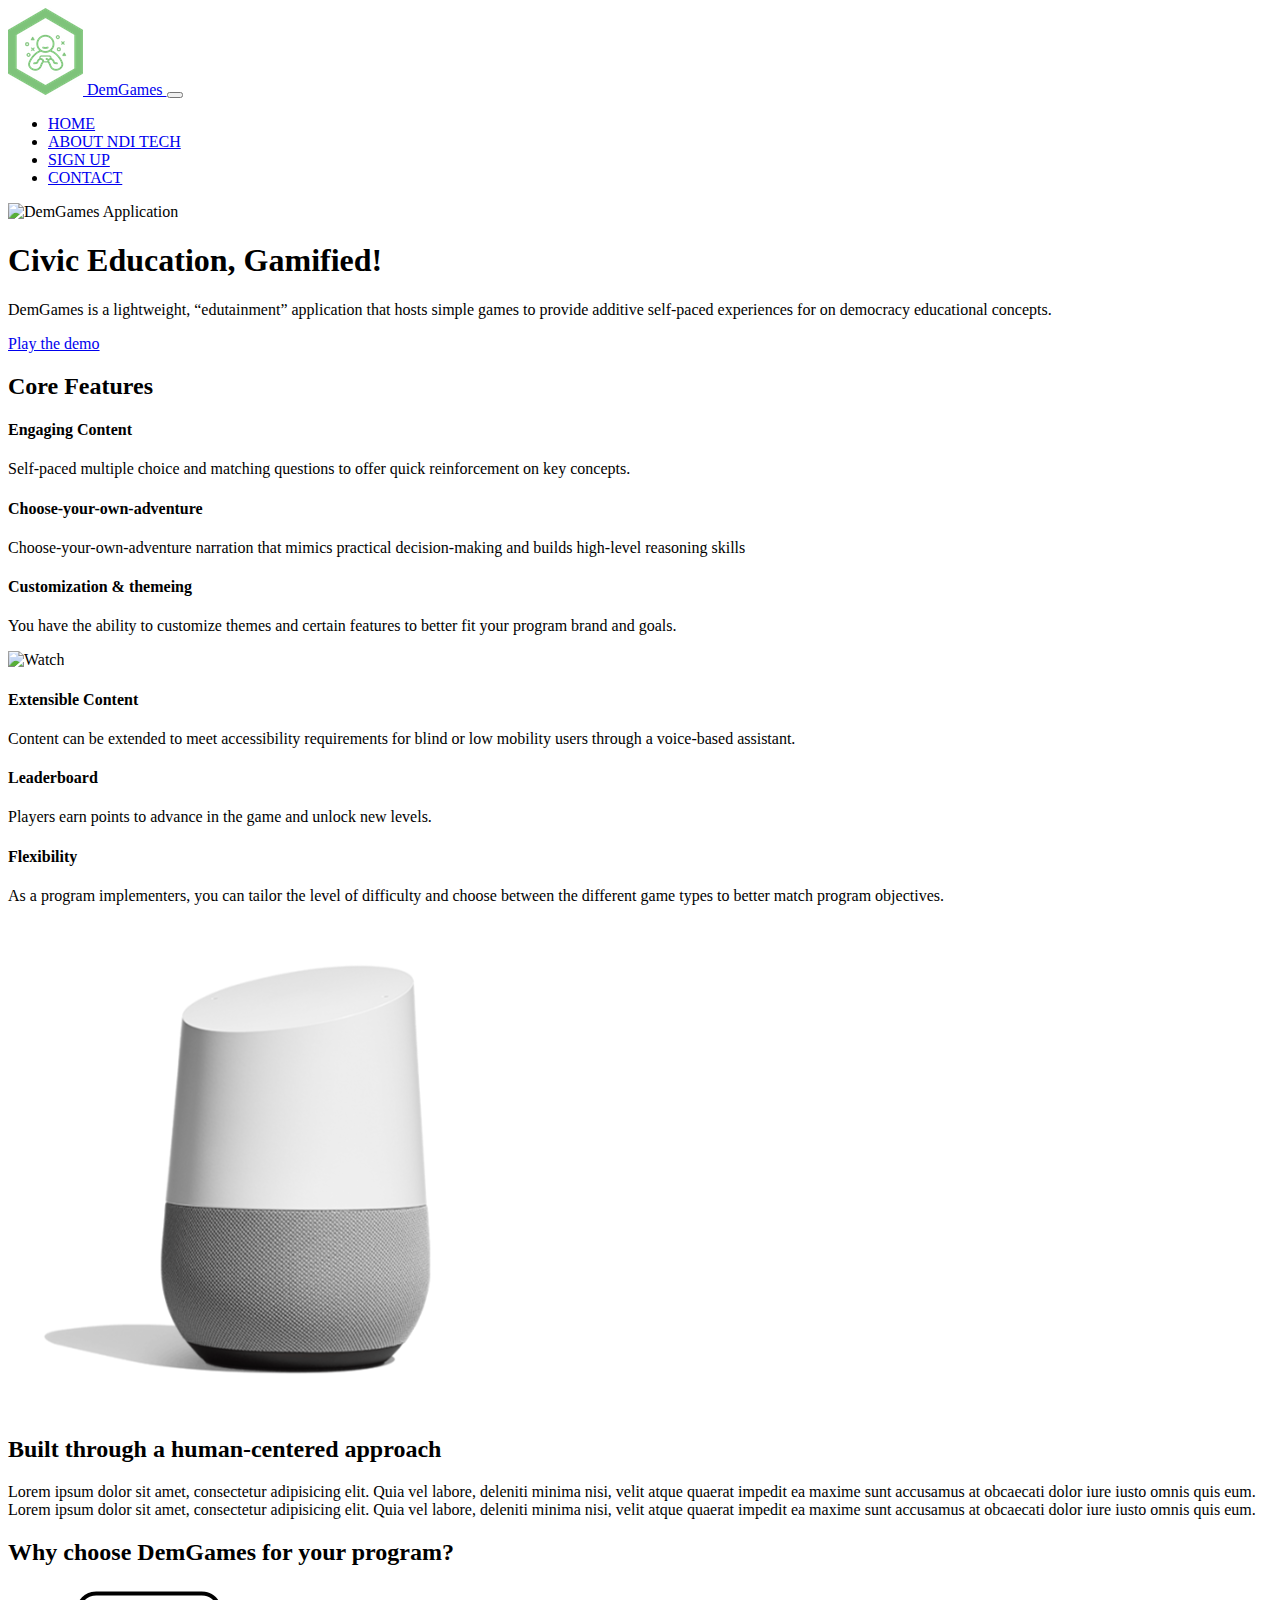
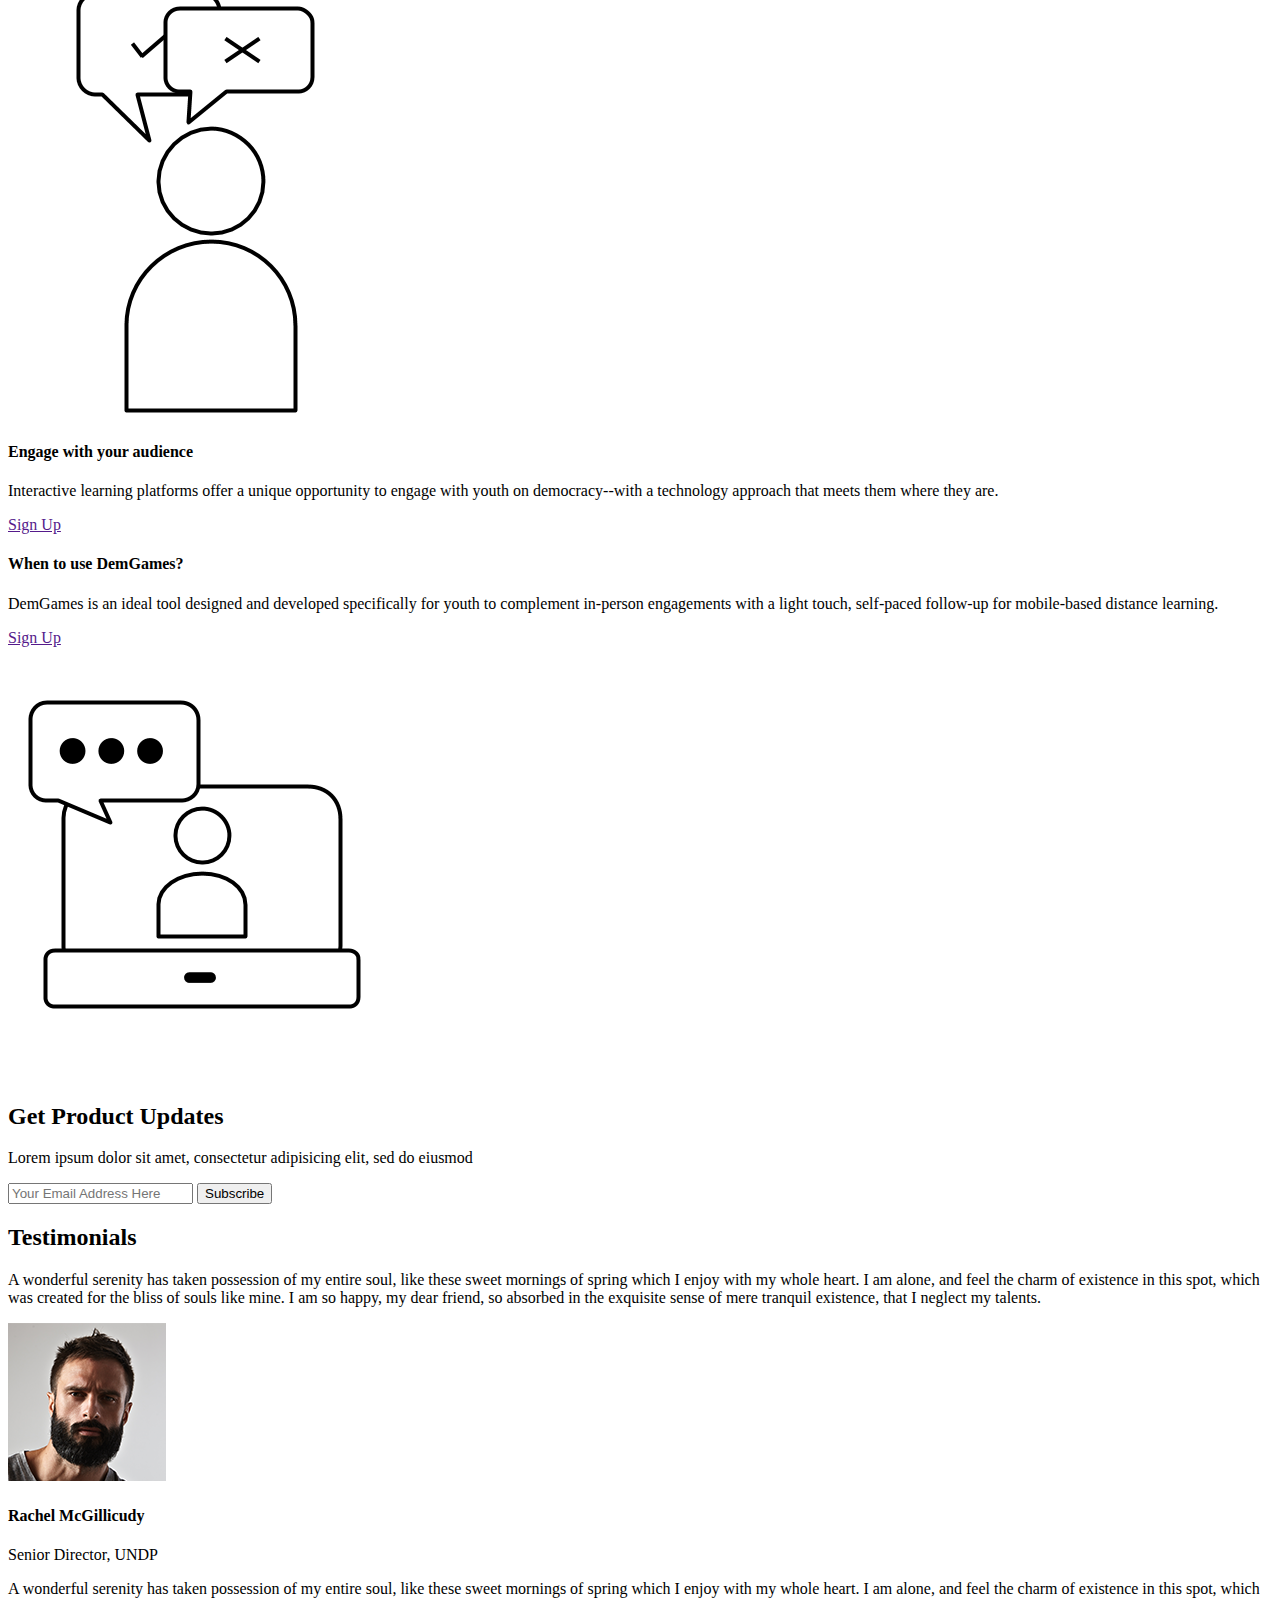
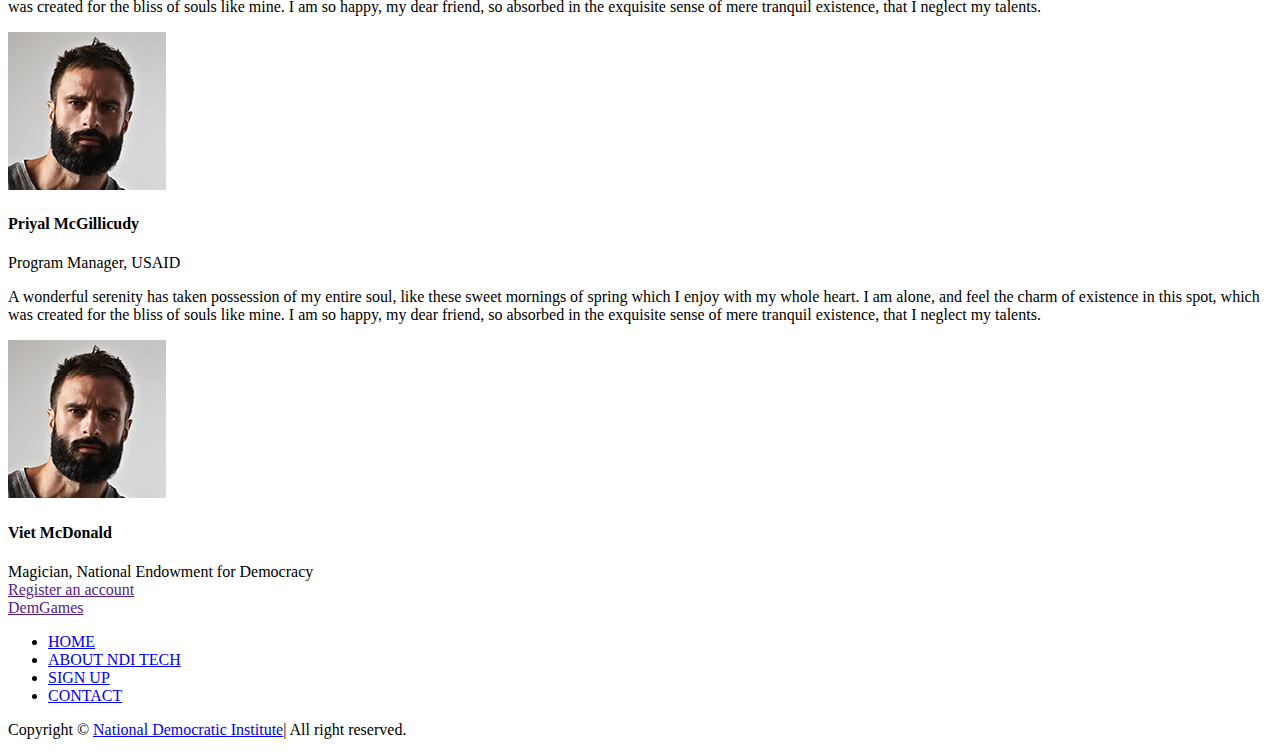
==== public/index.html @ ee62b037 "style: changed icons and added button" ====
<!DOCTYPE html>
<html class="no-js">
  <head>
	<meta name="generator" content="Hugo 0.55.6" />
    <meta charset="utf-8">
    <meta http-equiv="X-UA-Compatible" content="IE=edge">
    <title>DemGames by NDI - Product Landing Page</title>
    <meta name="viewport" content="width=device-width, initial-scale=1">
    <meta name="description" content="A civic engagement platform that hosts simple games for engagement at scale for civic organizing, political inclusion, and other democratic concepts. ">
    <meta name="DemGames by NDI" content="">


        
    
    <link href="https://fonts.googleapis.com/css?family=Droid+Serif:400i|Source+Sans+Pro:300,400,600,700" rel="stylesheet">

    <link href="https://fonts.googleapis.com/css?family=Josefin+Sans:300,400,600,700" rel="stylesheet">

    

    
    
    <link rel="stylesheet" href="https://maxcdn.bootstrapcdn.com/bootstrap/4.0.0-alpha.5/css/bootstrap.min.css" integrity="sha384-AysaV+vQoT3kOAXZkl02PThvDr8HYKPZhNT5h/CXfBThSRXQ6jW5DO2ekP5ViFdi" crossorigin="anonymous">

    <link rel="stylesheet" type="text/css" href="/css/themefisher-fonts.css">
    <link rel="stylesheet" type="text/css" href="/css/owl.carousel.css">
    <link rel="stylesheet" type="text/css" href="/css/magnific-popup.css">
    <link rel="stylesheet" type="text/css" href="/css/style.css">

    <link rel="stylesheet" type="text/css" href="/css/responsive.css">
  </head>

  <body id="body">

  	<div id="preloader-wrapper">
  		<div class="pre-loader"></div>
  	</div>
    <div class="container">
      <nav class="navbar navigation" id="top-nav">
        <a class="navbar-brand logo" href="#">
          
          <img src="logo.png" alt="DemGames Logo" /> DemGames
        </a>

        <button class="navbar-toggler hidden-lg-up float-lg-right" type="button" data-toggle="collapse" data-target="#navbarResponsive" >
          <i class="tf-ion-android-menu"></i>
        </button>
        <div class="collapse navbar-toggleable-md" id="navbarResponsive">
          <ul class="nav navbar-nav menu float-lg-right" id="top-nav">
            <li class="active">
              <a href="#">HOME</a>
            </li>
            <li class="active">
              <a href="https://nditech.org/team">ABOUT NDI TECH</a>
            </li>
            <li class="active">
              <a href="#link-to-form">SIGN UP</a>
            </li>
            <li class="active">
              <a href="#contact">CONTACT</a>
            </li>
          </ul>
        </div>
      </nav>
    </div>

    
    <section class="hero-area">
      <div class="container">
        <div class="row">
          <div class="col-md-6 text-center">
            <img src="/images/dg-iphone-small.png" alt="DemGames Application">
          </div>
          <div class="col-md-6">
            <div class="block">
              <h1 class="">Civic Education, Gamified!</h1>
              <p>DemGames is a lightweight, “edutainment” application that hosts simple games to provide additive self-paced experiences for on democracy educational concepts.</p>
              <a class="btn btn-main" href="https://demo.demgames.app/" role="button">Play the demo</a>
            </div>
          </div>
        </div>
      </div>
    </section>

    
    <section class="feature section">
      <div class="container">
        <div class="row">
          <div class="heading">
            <h2>Core Features</h2>
          </div>
          <div class="col-md-4">
            <div class="feature-box">
              <i class="tf-ion-ios-alarm-outline"></i>
              <h4>Engaging Content</h4>
              <p>Self-paced multiple choice and matching questions to offer quick reinforcement on key concepts.</p>
            </div>
            <div class="feature-box">
              <i class="tf-ion-ios-bell-outline"></i>
              <h4>Choose-your-own-adventure</h4>
              <p>Choose-your-own-adventure narration that mimics practical decision-making and builds high-level reasoning skills</p>
            </div>
            <div class="feature-box">
              <i class="tf-ion-ios-cart-outline"></i>
              <h4>Customization &amp; themeing</h4>
              <p>You have the ability to customize themes and certain features to better fit your program brand and goals.</p>
            </div>
          </div>
          <div class="col-md-4 text-center">
            <img src="/images/detail-game-play.png" alt="Watch">
          </div>
          <div class="col-md-4">
            <div class="feature-box">
              <i class="tf-ion-ios-alarm-outline"></i>
              <h4>Extensible Content</h4>
              <p>Content can be extended to meet accessibility requirements for blind or low mobility users through a voice-based assistant.</p>
            </div>
            <div class="feature-box">
              <i class="tf-ion-ios-star-outline"></i>
              <h4>Leaderboard</h4>
              <p>Players earn points to advance in the game and unlock new levels.</p>
            </div>
            <div class="feature-box">
              <i class="tf-ion-ios-cart-outline"></i>
              <h4>Flexibility</h4>
              <p>As a program implementers, you can tailor the level of difficulty and choose between the different game types to better match program objectives.</p>
            </div>
          </div>
        </div>
      </div>
    </section>

    
    <section class="promo-details section">
      <div class="container">
        <div class="row">
          <div class="col-md-6 text-center">
            <img src="images/google-home.png" alt="Watch">
          </div>
          <div class="col-md-6">
            <div class="content mt-100">
              <h2 class="subheading">Built through a human-centered approach</h2>
              Lorem ipsum dolor sit amet, consectetur adipisicing elit. Quia vel labore, deleniti minima nisi, velit atque quaerat impedit ea maxime sunt accusamus at obcaecati dolor iure iusto omnis quis eum.<br />
Lorem ipsum dolor sit amet, consectetur adipisicing elit. Quia vel labore, deleniti minima nisi, velit atque quaerat impedit ea maxime sunt accusamus at obcaecati dolor iure iusto omnis quis eum.
            </div>
          </div>
        </div>
      </div>
    </section>
    
    
    <section class="feature-list section">
      <div class="container">
          <div class="row">
              <div class="col-md-12">
                  <div class="heading">
                      <h2>Why choose DemGames for your program?</h2>
                  </div>
              </div>
          </div>
        
          <div class="row">
            <div class="col-md-6 text-center">
              <img class="" src="images/vector-art.png" alt="">
            </div>
            <div class="col-md-6">
              <div class="content mt-100">
                <h4 class="subheading">Engage with your audience</h4>
                <p>Interactive learning platforms offer a unique opportunity to engage with youth on democracy--with a technology approach that meets them where they are.</p>
                <a href="" class="btn btn-main btn-main-sm">Sign Up</a>
              </div>
            </div>
          </div>
          <div class="row">
            <div class="col-md-6">
              <div class="content mt-100">
                <h4 class="subheading">When to use DemGames?</h4>
                <p>DemGames is an ideal tool designed and developed specifically for youth to complement in-person engagements with a light touch, self-paced follow-up for mobile-based distance learning.</p>
                <a href="" class="btn btn-main btn-main-sm">Sign Up</a>
              </div>
            </div>
            <div class="col-md-6 text-center">
              <img class="" src="images/engage-vector.png" alt="">
            </div>
          </div>
      </div>
    </section>

    <section class="call-to-action section bg-opacity bg-1">
      <div class="container">
        <div class="row">
          <div class="col-md-12 wow text-center">
            <div class="block">
              <h2 class="subheading">Get Product Updates</h2>
              <p>Lorem ipsum dolor sit amet, consectetur adipisicing elit, sed do eiusmod</p>
              <div class="col-lg-6 offset-lg-3">
                <div class="input-group">
                  <input type="text" class="form-control" placeholder="Your Email Address Here">
                  <span class="input-group-btn">
                    <button class="btn btn-default btn-main" type="button">Subscribe</button>
                  </span>
                </div>
              </div>
            </div>
          </div>
        </div>
      </div>
    </section>

    <section class="testimonials section">
      <div class="container">
        <div class="row">
          <div class="heading">
            <h2>Testimonials</h2>
          </div>
          <div class="col-md-4 text-center">
            <div class="testimonial-block">
              <i class="tf-ion-quote"></i>
              <p>A wonderful serenity has taken possession of my entire soul, like these sweet mornings of spring which I enjoy with my whole heart. I am alone, and feel the charm of existence in this spot, which was created for the bliss of souls like mine. I am so happy, my dear friend, so absorbed in the exquisite sense of mere tranquil existence, that I neglect my talents.</p>
              <div class="author-details">
                <img src="images/avater.png" alt="">
                <h4>Rachel McGillicudy</h4>
                <span>Senior Director, UNDP</span>
              </div>
            </div>
          </div>
          <div class="col-md-4 text-center">
            <div class="testimonial-block">
              <i class="tf-ion-quote"></i>
              <p>A wonderful serenity has taken possession of my entire soul, like these sweet mornings of spring which I enjoy with my whole heart. I am alone, and feel the charm of existence in this spot, which was created for the bliss of souls like mine. I am so happy, my dear friend, so absorbed in the exquisite sense of mere tranquil existence, that I neglect my talents.</p>
              <div class="author-details">
                <img src="images/avater.png" alt="">
                <h4>Priyal McGillicudy</h4>
                <span>Program Manager, USAID</span>
              </div>
            </div>
          </div>
          <div class="col-md-4 text-center">
            <div class="testimonial-block">
              <i class="tf-ion-quote"></i>
              <p>A wonderful serenity has taken possession of my entire soul, like these sweet mornings of spring which I enjoy with my whole heart. I am alone, and feel the charm of existence in this spot, which was created for the bliss of souls like mine. I am so happy, my dear friend, so absorbed in the exquisite sense of mere tranquil existence, that I neglect my talents.</p>
              <div class="author-details">
                <img src="images/avater.png" alt="">
                <h4>Viet McDonald</h4>
                <span>Magician, National Endowment for Democracy</span>
              </div>
            </div>
          </div>
        </div>
        <div class="row mt-100">
          <div class="col-md-12 text-center">
            <a href="" class="btn btn-main">Register an account</a>
          </div>
        </div>
      </div>
    </section>
    

    <footer>
      <div class="container text-center">
        <div class="row">
          <div class="col-md-12">
            <div class="block">
              <a href="" class="footer-logo">DemGames</a>
              <ul class="menu">
                <li class="">
                  <a href="#">HOME</a>
                </li>
                <li class="">
                  <a href="https://nditech.org/team">ABOUT NDI TECH</a>
                </li>
                <li class="">
                  <a href="#link-to-form">SIGN UP</a>
                </li>
                <li class="">
                  <a href="#contact">CONTACT</a>
                </li>
              </ul>
              <p class="copyright-text">Copyright &copy; <a href="http://www.ndi.org">National Democratic Institute</a>| All right reserved.</p>
            </div>
          </div>
        </div>
      </div>
    </footer>

    
    <script src="/js/vendor/jquery-2.1.1.min.js"></script>
    <script src="https://cdnjs.cloudflare.com/ajax/libs/tether/1.3.7/js/tether.min.js" integrity="sha384-XTs3FgkjiBgo8qjEjBk0tGmf3wPrWtA6coPfQDfFEY8AnYJwjalXCiosYRBIBZX8" crossorigin="anonymous"></script>
    <script src="https://maxcdn.bootstrapcdn.com/bootstrap/4.0.0-alpha.5/js/bootstrap.min.js" integrity="sha384-BLiI7JTZm+JWlgKa0M0kGRpJbF2J8q+qreVrKBC47e3K6BW78kGLrCkeRX6I9RoK" crossorigin="anonymous"></script>
    <script src="/js/vendor/modernizr-2.6.2.min.js"></script>
    <script src="/js/owl.carousel.min.js"></script>
    <script src="/js/jquery.magnific-popup.min.js"></script>
    <script src="/js/main.js"></script>

  </body>
</html>
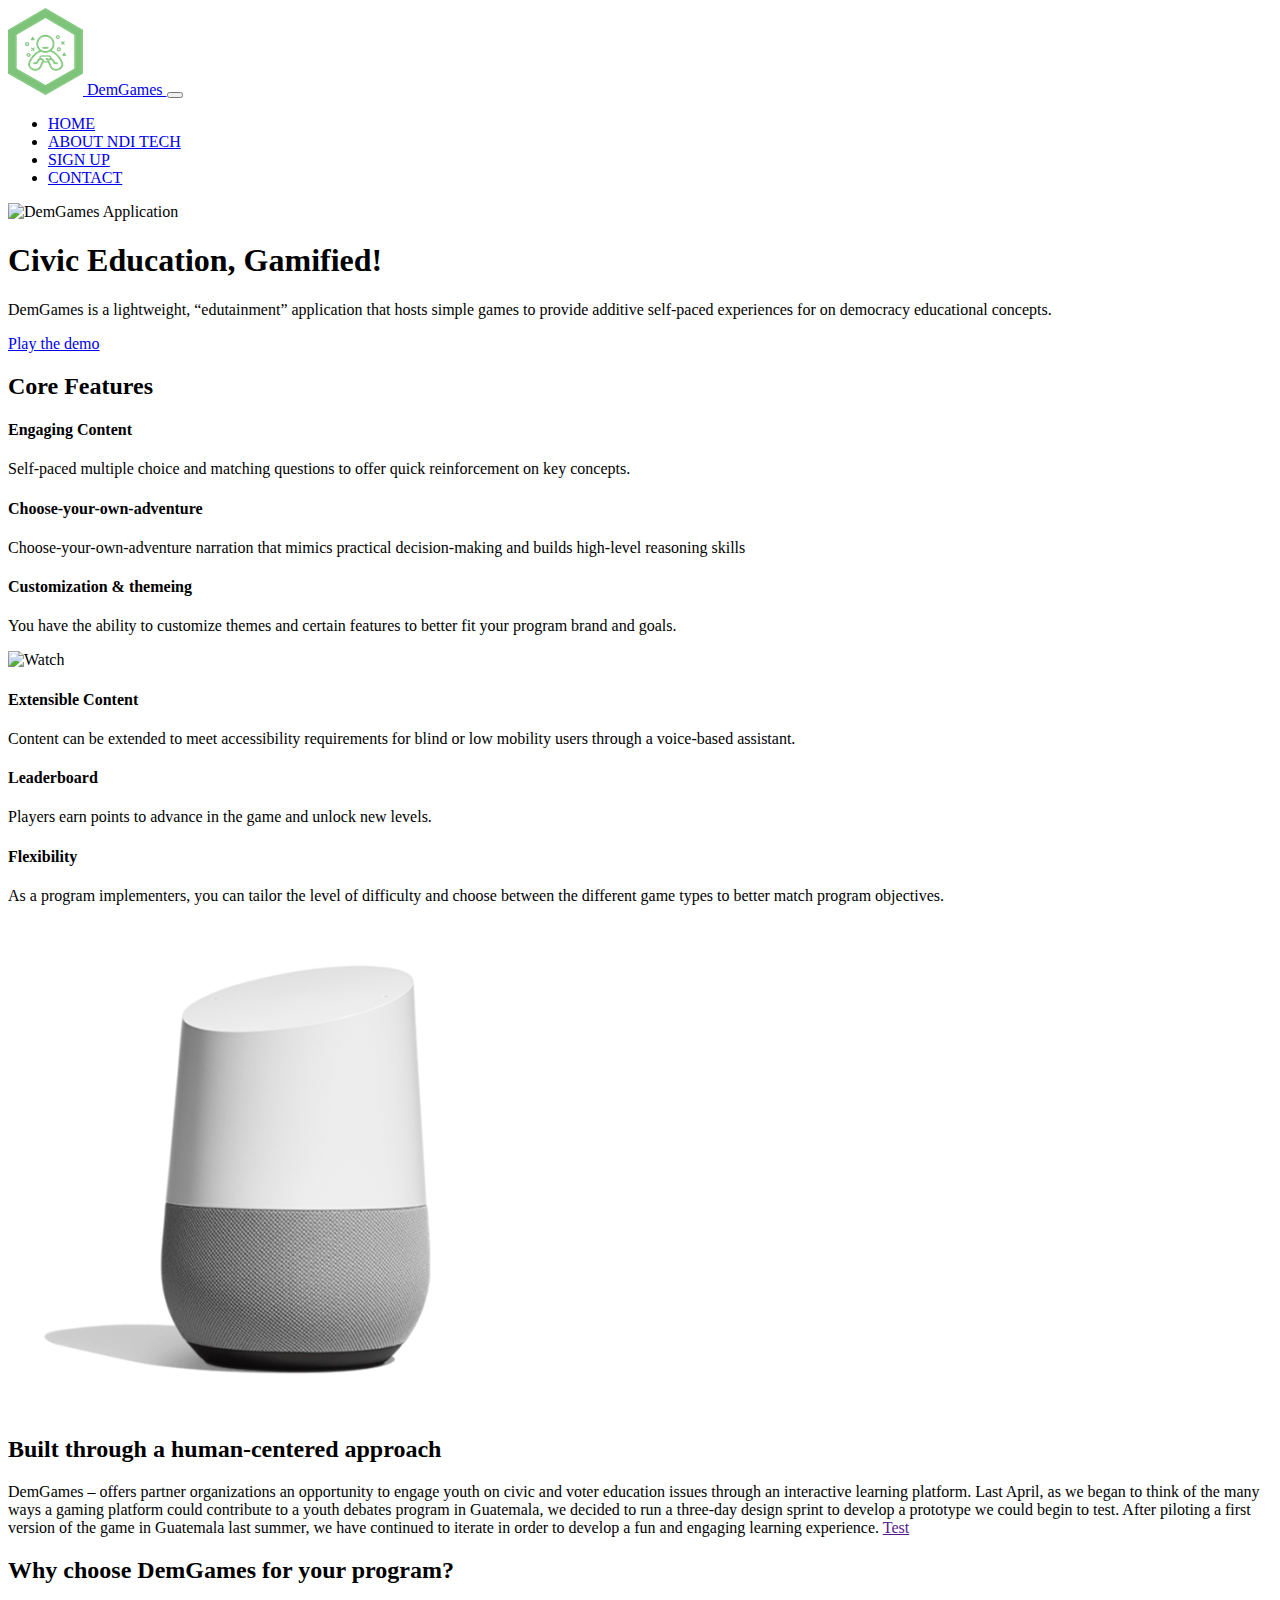
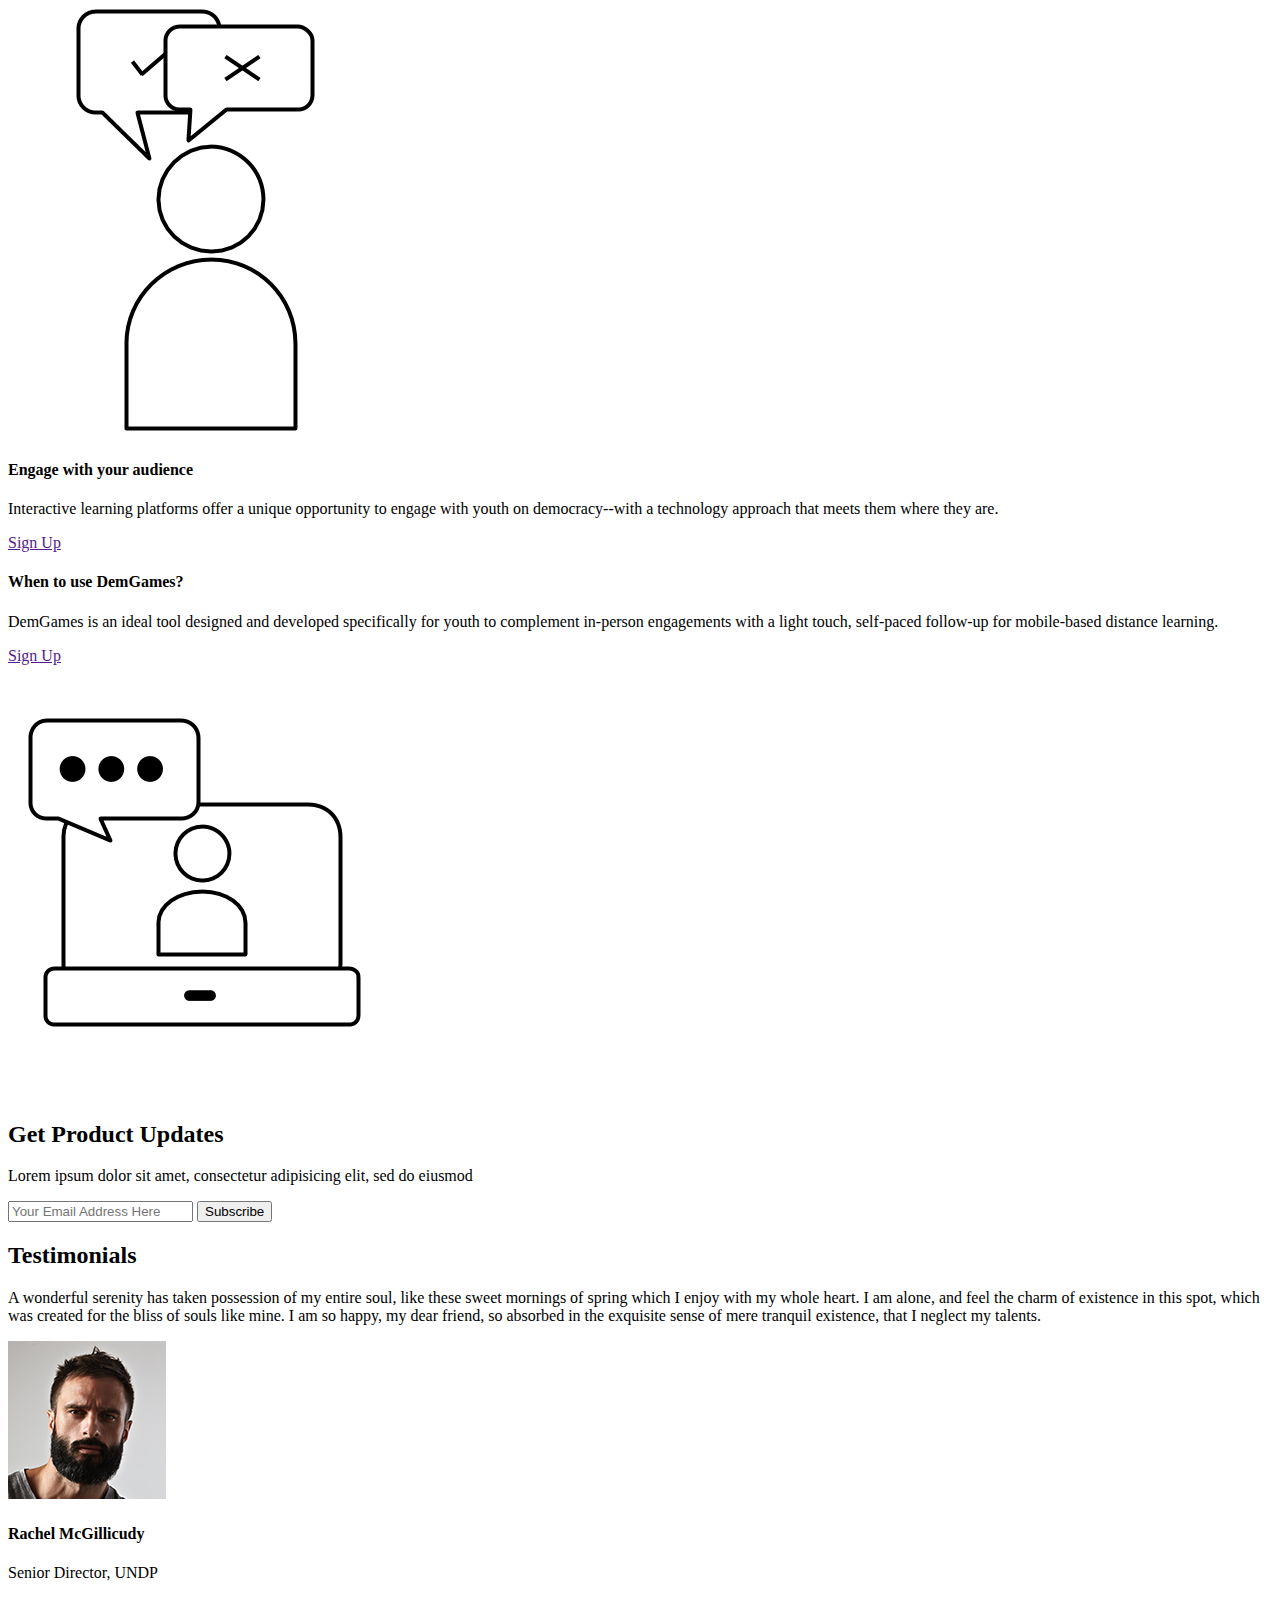
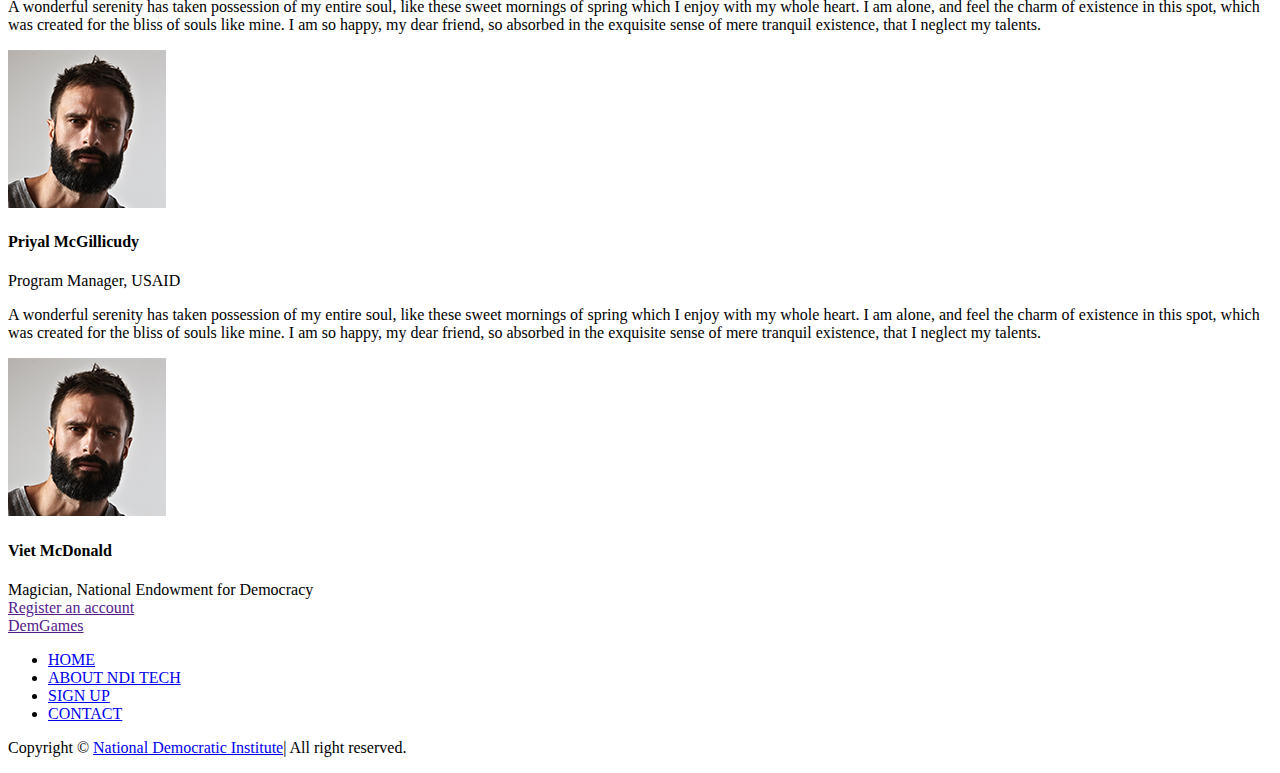
==== commit b0e3ac7b: "'Style: making changes to icons adding content'" ====
--- a/public/index.html
+++ b/public/index.html
@@ -33,7 +33,7 @@
   <body id="body">
 
   	<div id="preloader-wrapper">
-  		<div class="pre-loader"></div>
+  		<div class="pre-loader"></div> 
   	</div>
     <div class="container">
       <nav class="navbar navigation" id="top-nav">
@@ -91,17 +91,17 @@
           </div>
           <div class="col-md-4">
             <div class="feature-box">
-              <i class="tf-ion-ios-alarm-outline"></i>
+              <i class="tf-ion-ios-book-outline"></i>
               <h4>Engaging Content</h4>
               <p>Self-paced multiple choice and matching questions to offer quick reinforcement on key concepts.</p>
             </div>
             <div class="feature-box">
-              <i class="tf-ion-ios-bell-outline"></i>
+              <i class="tf-ion-ios-star-outline"></i>
               <h4>Choose-your-own-adventure</h4>
               <p>Choose-your-own-adventure narration that mimics practical decision-making and builds high-level reasoning skills</p>
             </div>
             <div class="feature-box">
-              <i class="tf-ion-ios-cart-outline"></i>
+              <i class="tf-ion-ios-cog-outline:before"></i>
               <h4>Customization &amp; themeing</h4>
               <p>You have the ability to customize themes and certain features to better fit your program brand and goals.</p>
             </div>
@@ -111,7 +111,7 @@
           </div>
           <div class="col-md-4">
             <div class="feature-box">
-              <i class="tf-ion-ios-alarm-outline"></i>
+              <i class="tf-ion-ios-book-outline"></i>
               <h4>Extensible Content</h4>
               <p>Content can be extended to meet accessibility requirements for blind or low mobility users through a voice-based assistant.</p>
             </div>
@@ -121,7 +121,7 @@
               <p>Players earn points to advance in the game and unlock new levels.</p>
             </div>
             <div class="feature-box">
-              <i class="tf-ion-ios-cart-outline"></i>
+              <i class="tf-ion-ios-cog-outline:before"></i>
               <h4>Flexibility</h4>
               <p>As a program implementers, you can tailor the level of difficulty and choose between the different game types to better match program objectives.</p>
             </div>
@@ -140,8 +140,10 @@
           <div class="col-md-6">
             <div class="content mt-100">
               <h2 class="subheading">Built through a human-centered approach</h2>
-              Lorem ipsum dolor sit amet, consectetur adipisicing elit. Quia vel labore, deleniti minima nisi, velit atque quaerat impedit ea maxime sunt accusamus at obcaecati dolor iure iusto omnis quis eum.<br />
-Lorem ipsum dolor sit amet, consectetur adipisicing elit. Quia vel labore, deleniti minima nisi, velit atque quaerat impedit ea maxime sunt accusamus at obcaecati dolor iure iusto omnis quis eum.
+              DemGames – offers partner organizations an opportunity to engage youth on civic and voter education issues through an interactive learning platform. Last April, as we began to think of the many ways a gaming platform could contribute to a youth debates program in Guatemala, we decided to run a three-day design sprint to develop a prototype we could begin to test. After piloting a first version of the game in Guatemala last summer, we have continued to iterate in order to develop a fun and engaging learning experience.
+              
+              <a class="btn btn-main" id="promo" href="" role="button">Test</a>
+        
             </div>
           </div>
         </div>
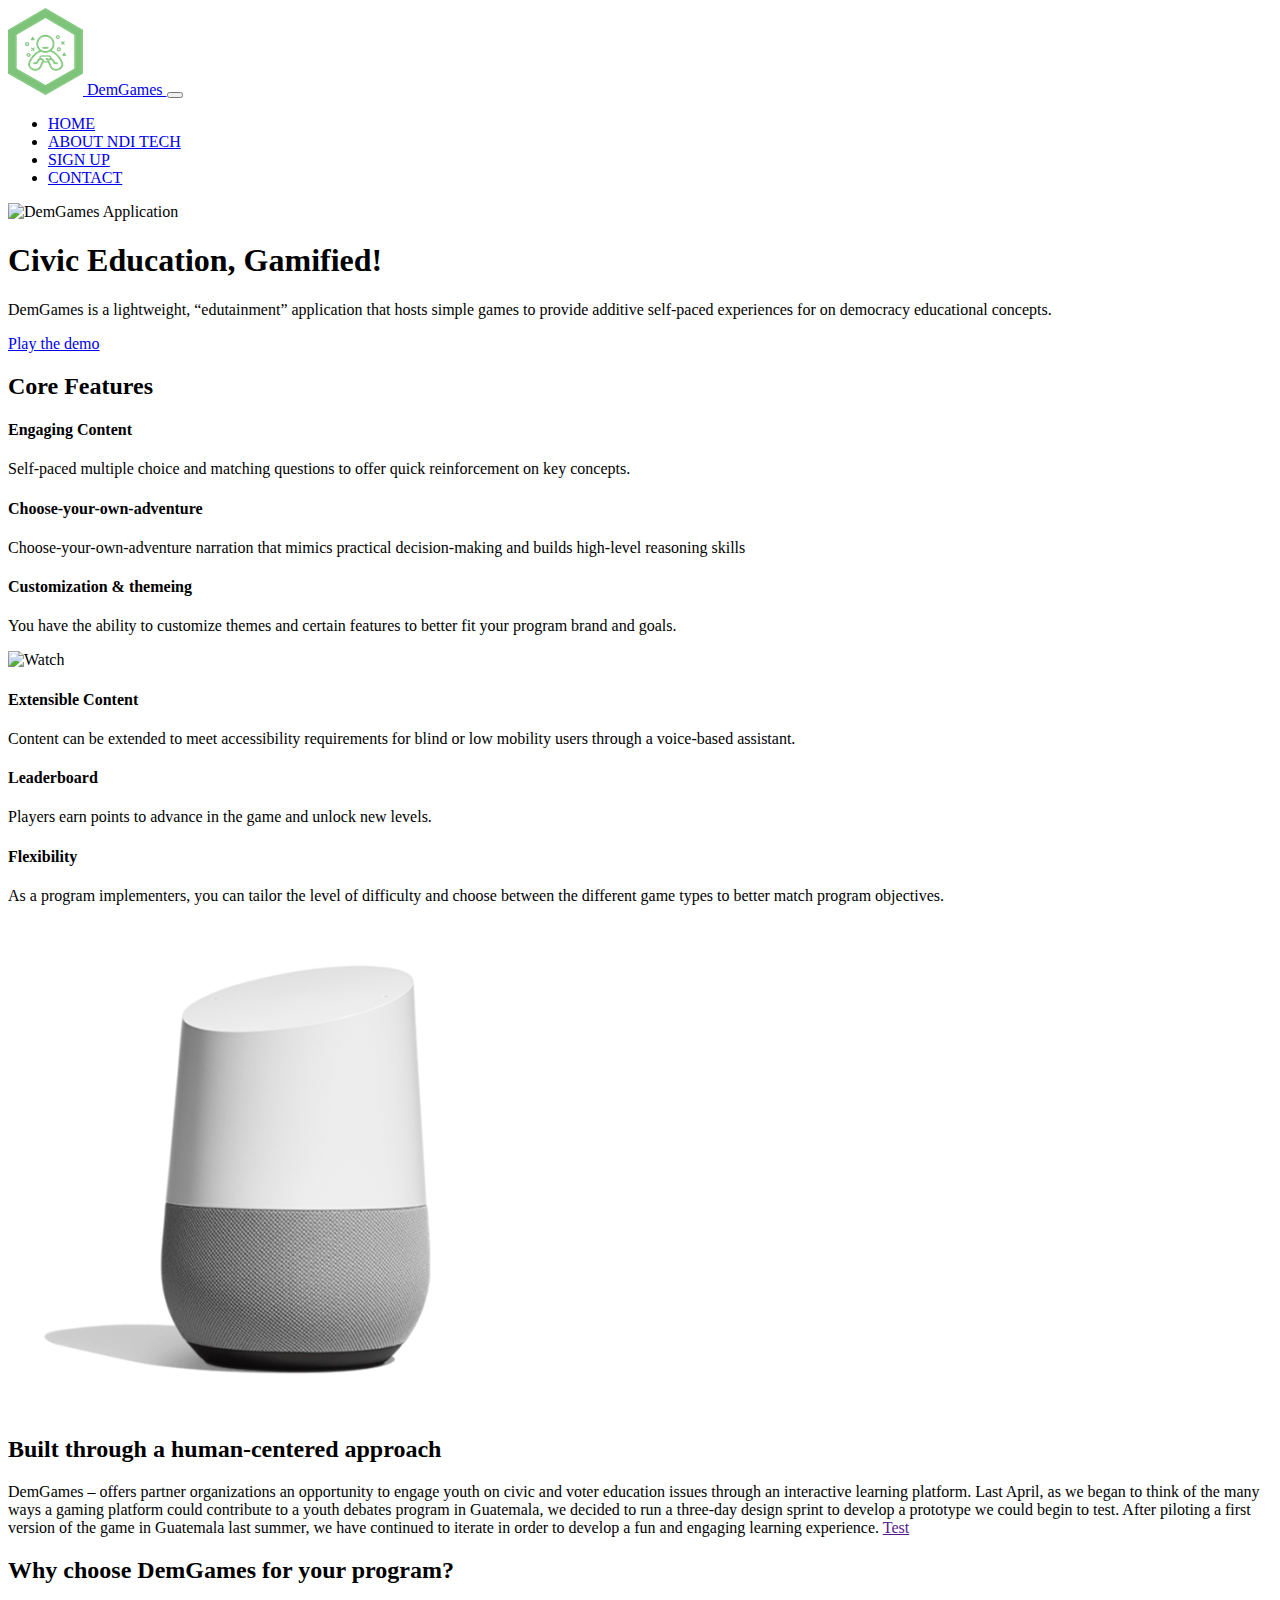
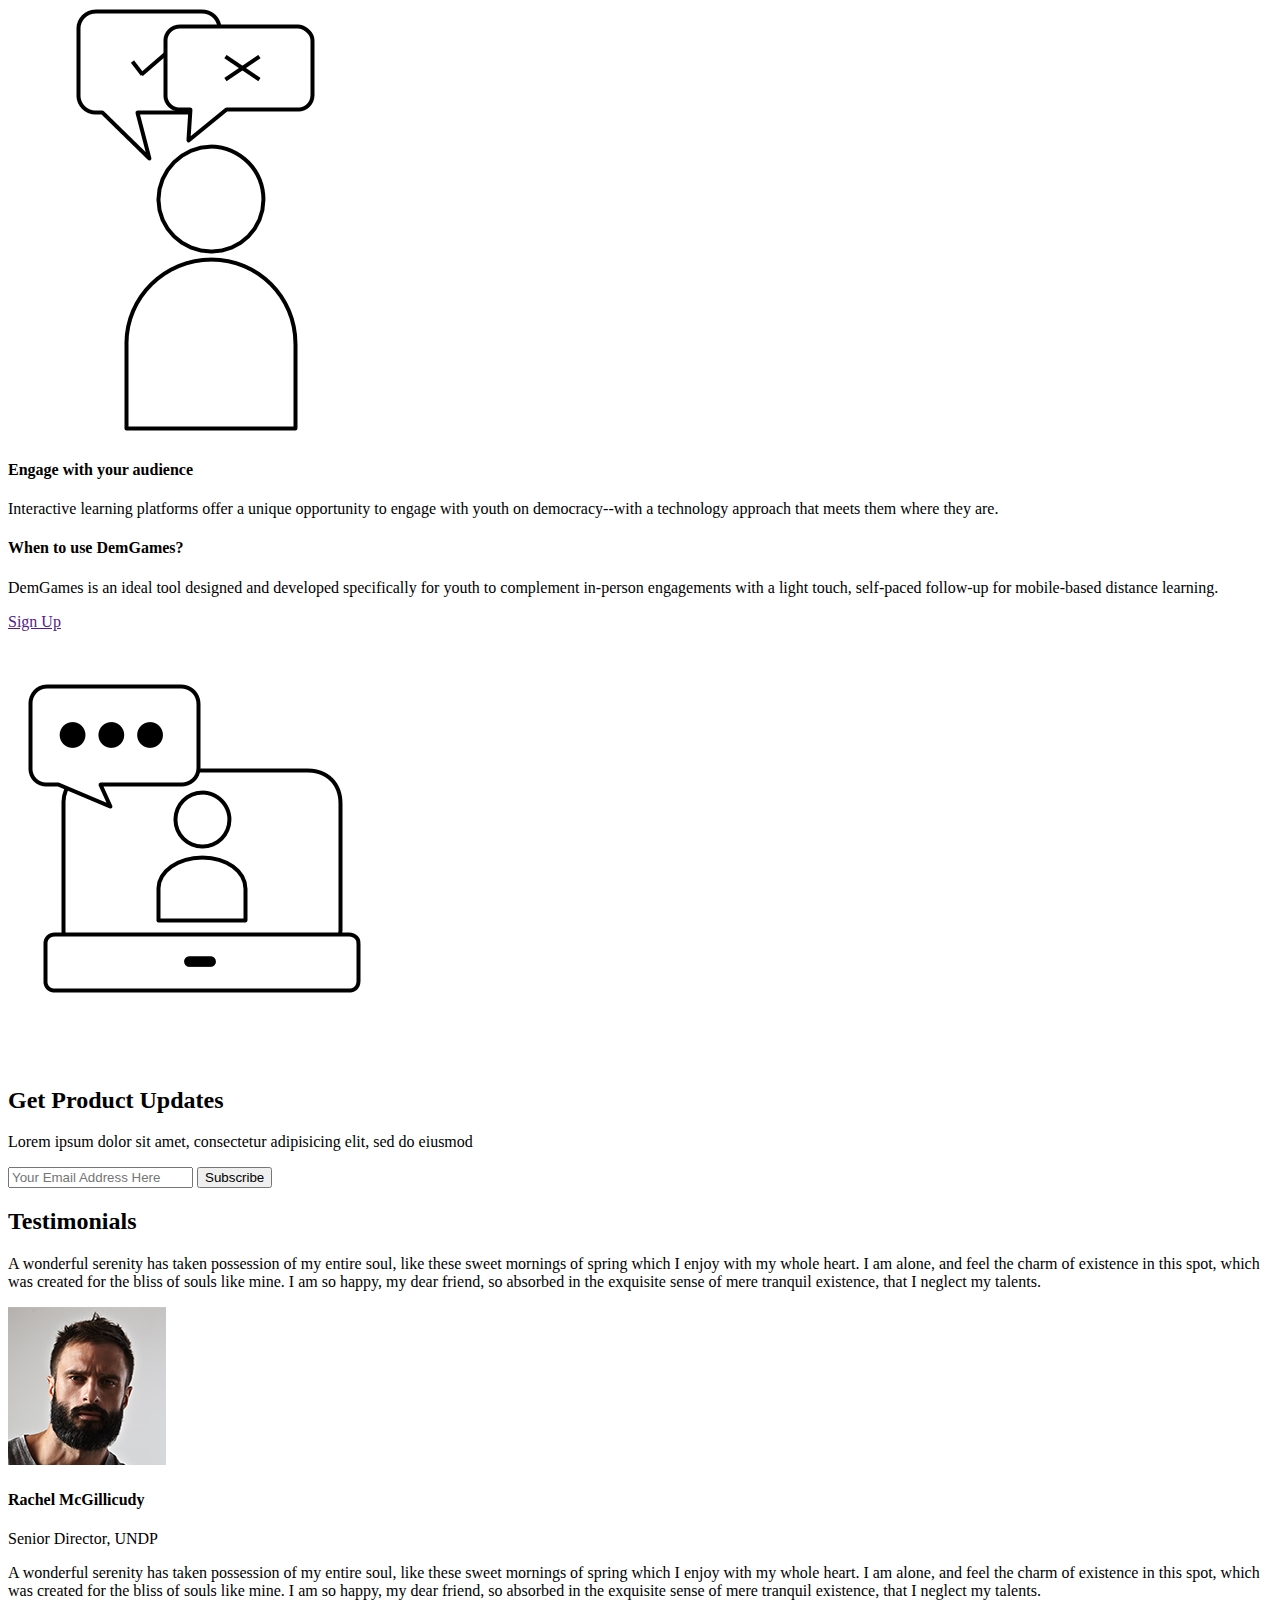
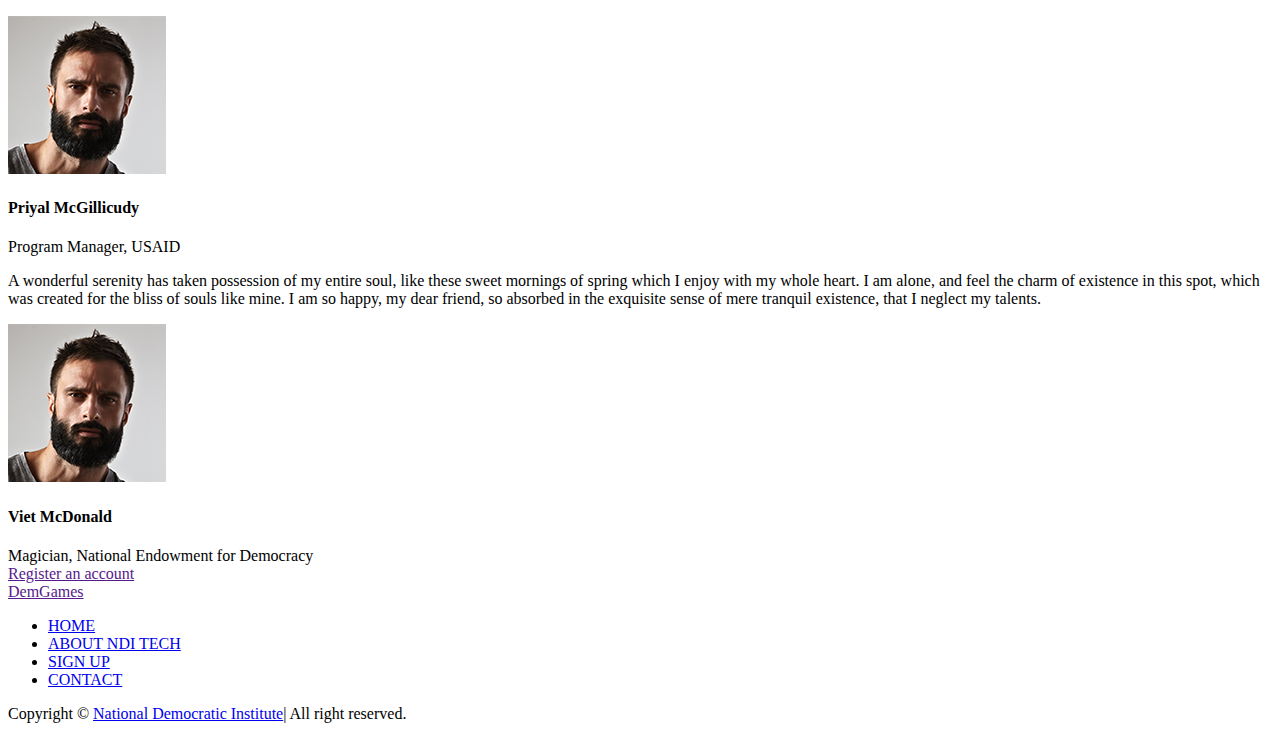
==== commit cd77dbfe: "'Style: '" ====
--- a/public/index.html
+++ b/public/index.html
@@ -21,7 +21,7 @@
     
     
     <link rel="stylesheet" href="https://maxcdn.bootstrapcdn.com/bootstrap/4.0.0-alpha.5/css/bootstrap.min.css" integrity="sha384-AysaV+vQoT3kOAXZkl02PThvDr8HYKPZhNT5h/CXfBThSRXQ6jW5DO2ekP5ViFdi" crossorigin="anonymous">
-
+    <link rel="stylesheet" href="http://code.ionicframework.com/ionicons/1.5.2/css/ionicons.min.css">
     <link rel="stylesheet" type="text/css" href="/css/themefisher-fonts.css">
     <link rel="stylesheet" type="text/css" href="/css/owl.carousel.css">
     <link rel="stylesheet" type="text/css" href="/css/magnific-popup.css">
@@ -169,8 +169,6 @@
               <div class="content mt-100">
                 <h4 class="subheading">Engage with your audience</h4>
                 <p>Interactive learning platforms offer a unique opportunity to engage with youth on democracy--with a technology approach that meets them where they are.</p>
-                <a href="" class="btn btn-main btn-main-sm">Sign Up</a>
-              </div>
             </div>
           </div>
           <div class="row">
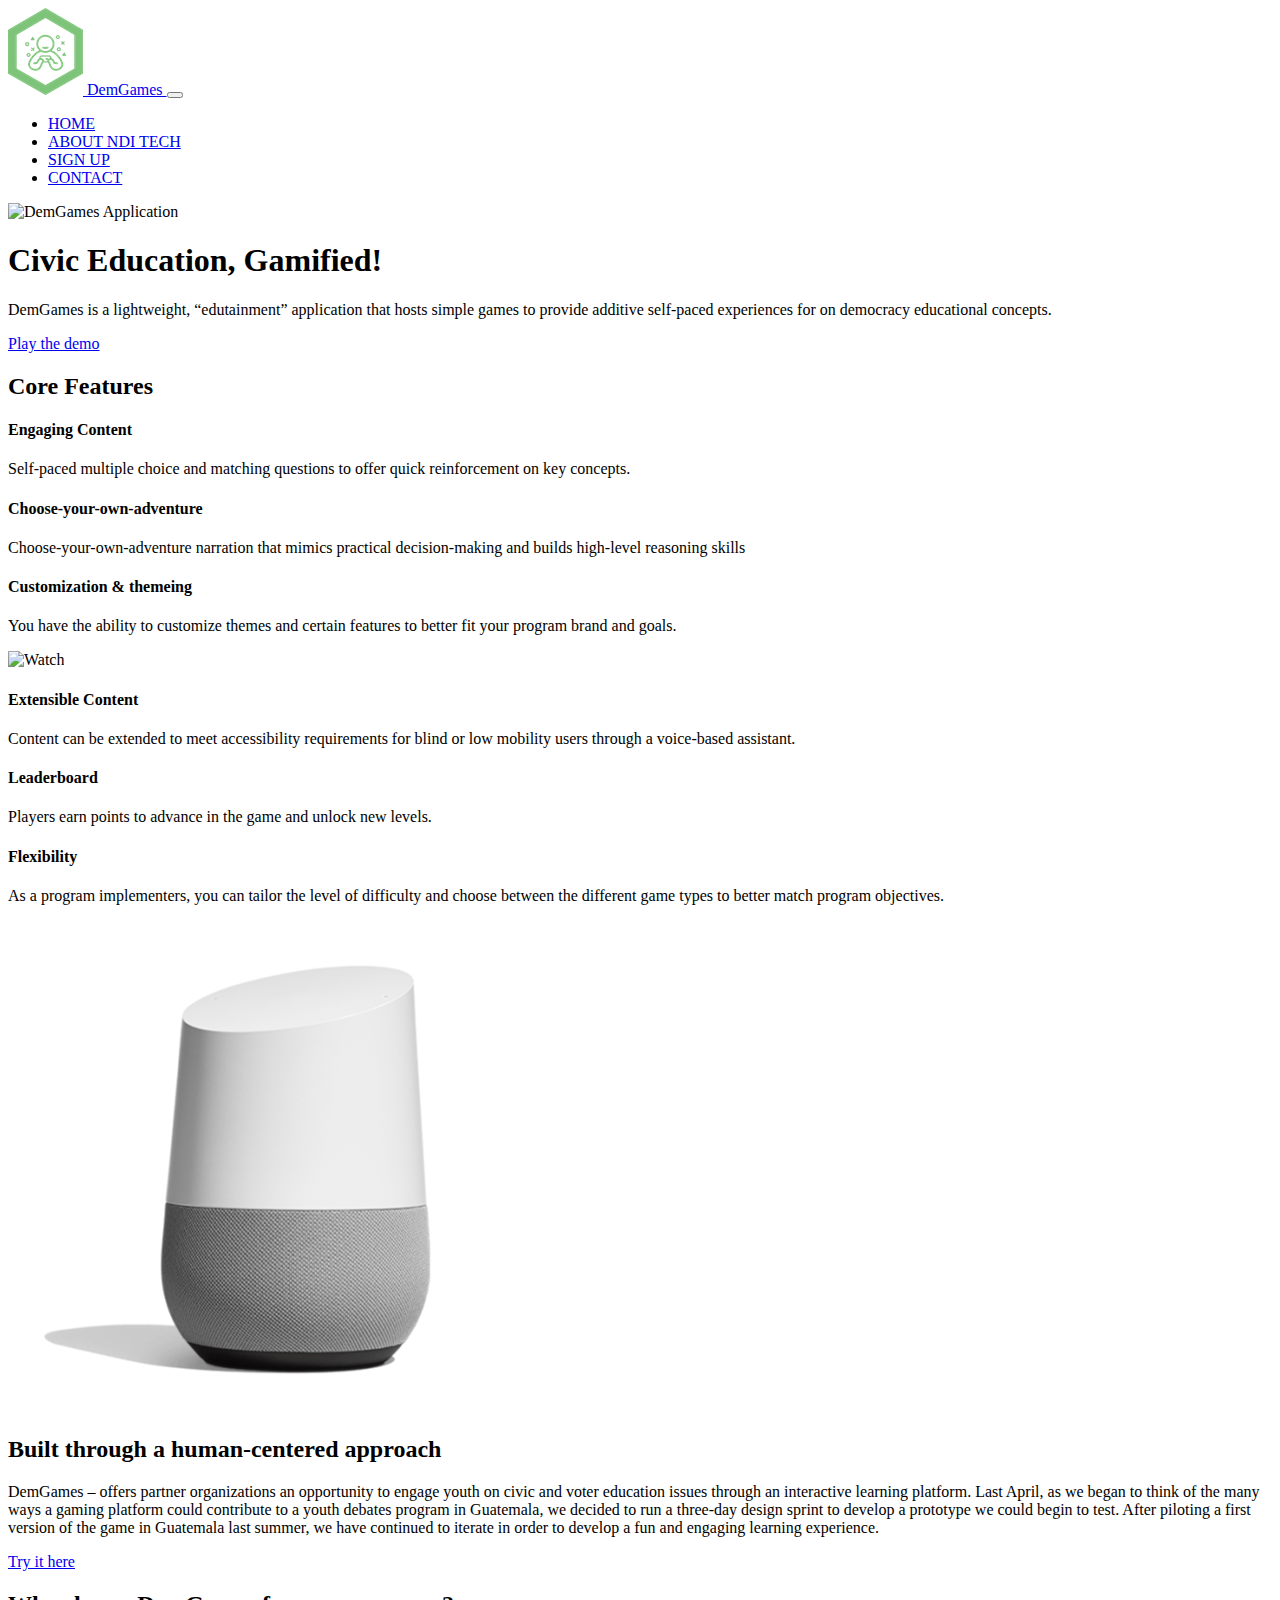
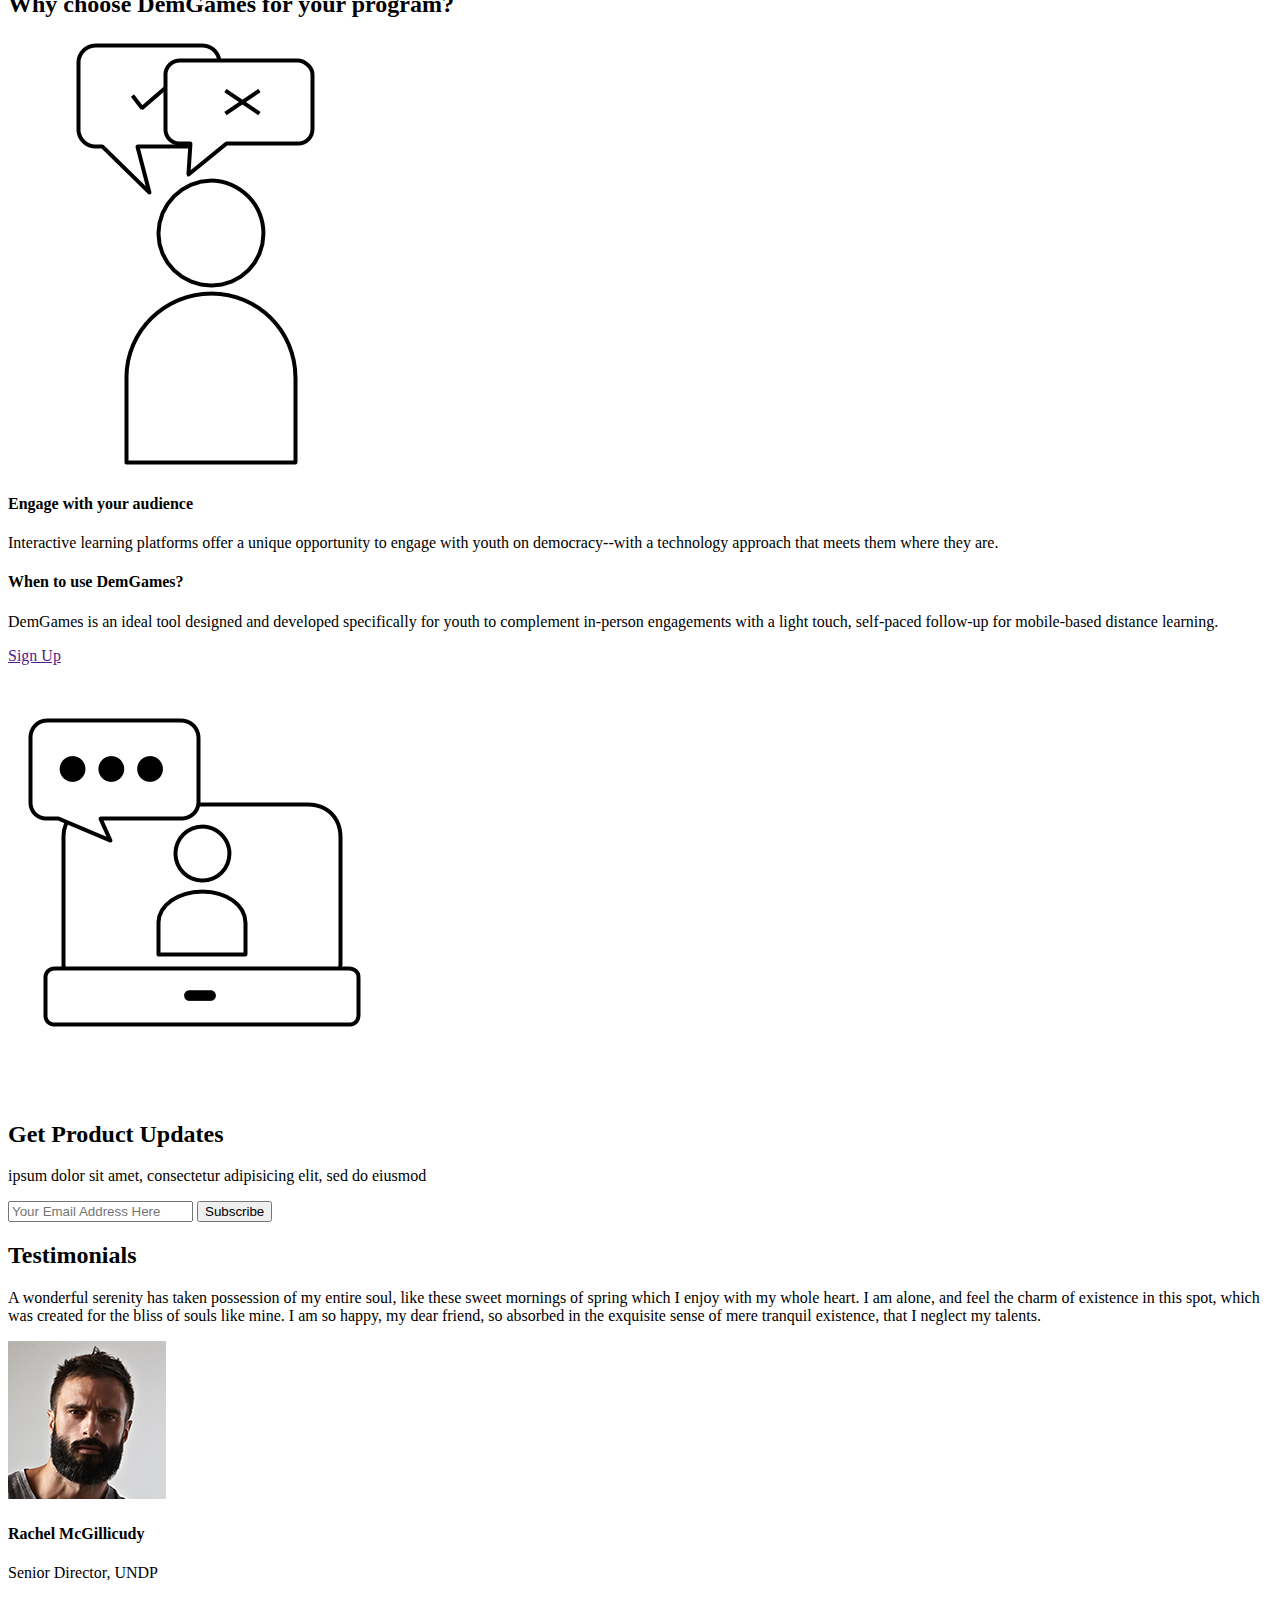
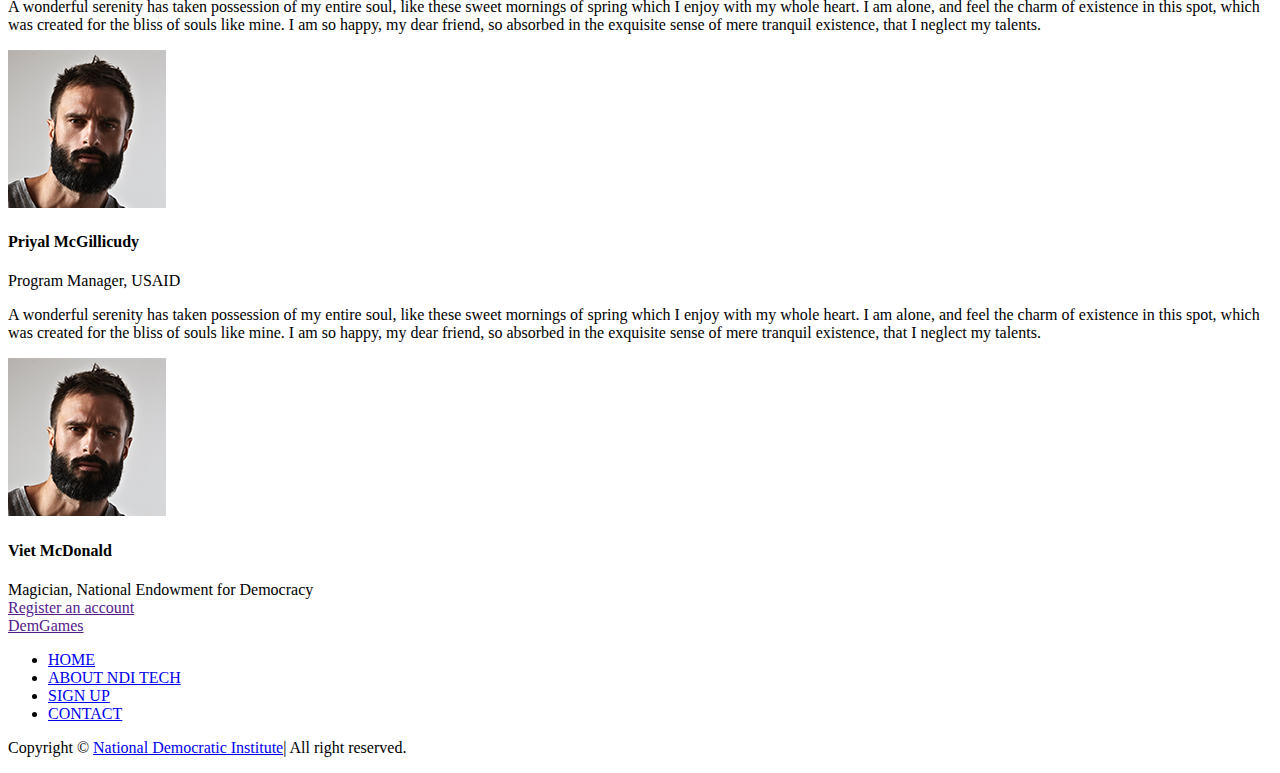
==== commit 6a138f71: "style:changed Call to Action background" ====
--- a/public/index.html
+++ b/public/index.html
@@ -21,7 +21,7 @@
     
     
     <link rel="stylesheet" href="https://maxcdn.bootstrapcdn.com/bootstrap/4.0.0-alpha.5/css/bootstrap.min.css" integrity="sha384-AysaV+vQoT3kOAXZkl02PThvDr8HYKPZhNT5h/CXfBThSRXQ6jW5DO2ekP5ViFdi" crossorigin="anonymous">
-    <link rel="stylesheet" href="http://code.ionicframework.com/ionicons/1.5.2/css/ionicons.min.css">
+
     <link rel="stylesheet" type="text/css" href="/css/themefisher-fonts.css">
     <link rel="stylesheet" type="text/css" href="/css/owl.carousel.css">
     <link rel="stylesheet" type="text/css" href="/css/magnific-popup.css">
@@ -101,7 +101,7 @@
               <p>Choose-your-own-adventure narration that mimics practical decision-making and builds high-level reasoning skills</p>
             </div>
             <div class="feature-box">
-              <i class="tf-ion-ios-cog-outline:before"></i>
+              <i class="tf-ion-ios-cog-outline"></i>
               <h4>Customization &amp; themeing</h4>
               <p>You have the ability to customize themes and certain features to better fit your program brand and goals.</p>
             </div>
@@ -121,7 +121,7 @@
               <p>Players earn points to advance in the game and unlock new levels.</p>
             </div>
             <div class="feature-box">
-              <i class="tf-ion-ios-cog-outline:before"></i>
+              <i class="tf-ion-ios-cog-outline"></i>
               <h4>Flexibility</h4>
               <p>As a program implementers, you can tailor the level of difficulty and choose between the different game types to better match program objectives.</p>
             </div>
@@ -140,10 +140,8 @@
           <div class="col-md-6">
             <div class="content mt-100">
               <h2 class="subheading">Built through a human-centered approach</h2>
-              DemGames – offers partner organizations an opportunity to engage youth on civic and voter education issues through an interactive learning platform. Last April, as we began to think of the many ways a gaming platform could contribute to a youth debates program in Guatemala, we decided to run a three-day design sprint to develop a prototype we could begin to test. After piloting a first version of the game in Guatemala last summer, we have continued to iterate in order to develop a fun and engaging learning experience.
-              
-              <a class="btn btn-main" id="promo" href="" role="button">Test</a>
-        
+              <p>DemGames – offers partner organizations an opportunity to engage youth on civic and voter education issues through an interactive learning platform. Last April, as we began to think of the many ways a gaming platform could contribute to a youth debates program in Guatemala, we decided to run a three-day design sprint to develop a prototype we could begin to test. After piloting a first version of the game in Guatemala last summer, we have continued to iterate in order to develop a fun and engaging learning experience.</p>
+              <a class="btn btn-main" id="promo" href="https://assistant.google.com/services/a/uid/000000bd5dbcc7c5?hl=en" role="button" target="_blank">Try it here</a>
             </div>
           </div>
         </div>
@@ -169,6 +167,7 @@
               <div class="content mt-100">
                 <h4 class="subheading">Engage with your audience</h4>
                 <p>Interactive learning platforms offer a unique opportunity to engage with youth on democracy--with a technology approach that meets them where they are.</p>
+              </div>
             </div>
           </div>
           <div class="row">
@@ -186,13 +185,13 @@
       </div>
     </section>
 
-    <section class="call-to-action section bg-opacity bg-1">
+    <section class="call-to-action section  bg-1" id="link-to-form ">
       <div class="container">
         <div class="row">
           <div class="col-md-12 wow text-center">
             <div class="block">
               <h2 class="subheading">Get Product Updates</h2>
-              <p>Lorem ipsum dolor sit amet, consectetur adipisicing elit, sed do eiusmod</p>
+              <p> ipsum dolor sit amet, consectetur adipisicing elit, sed do eiusmod</p>
               <div class="col-lg-6 offset-lg-3">
                 <div class="input-group">
                   <input type="text" class="form-control" placeholder="Your Email Address Here">
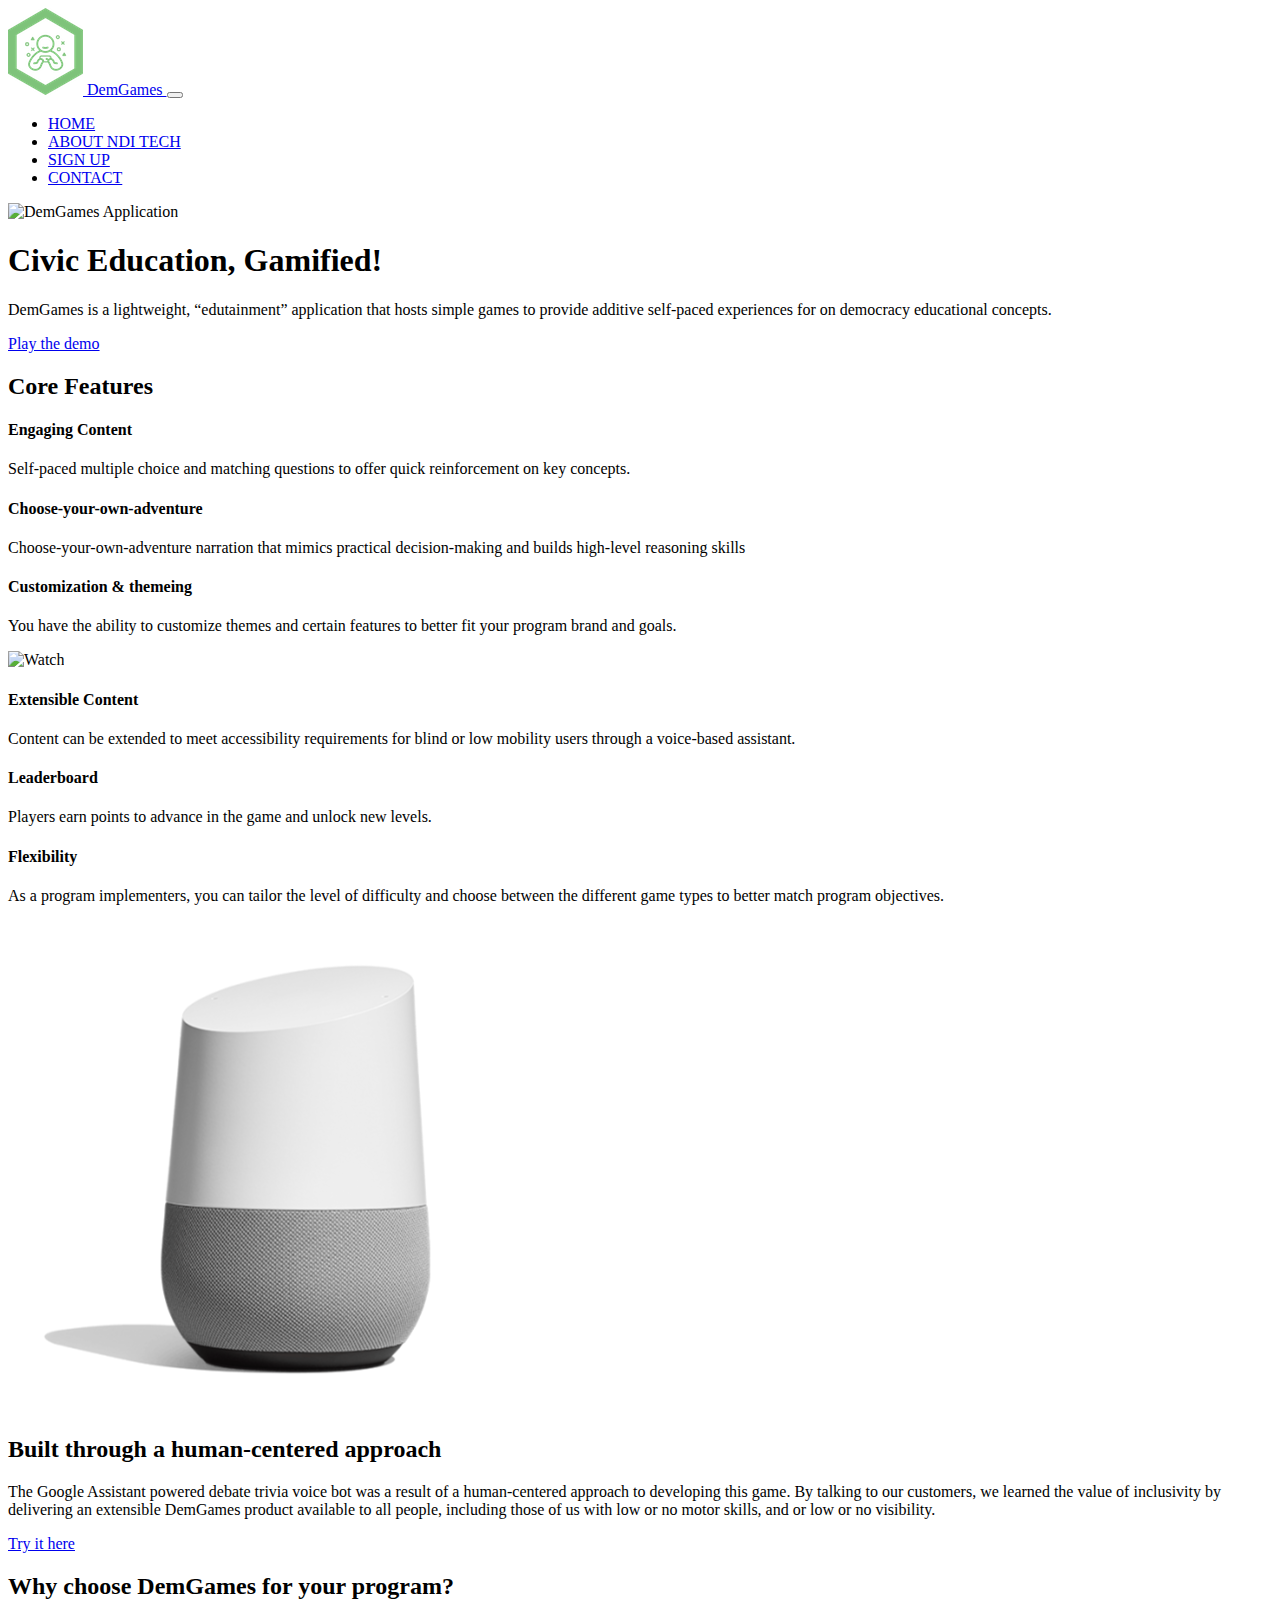
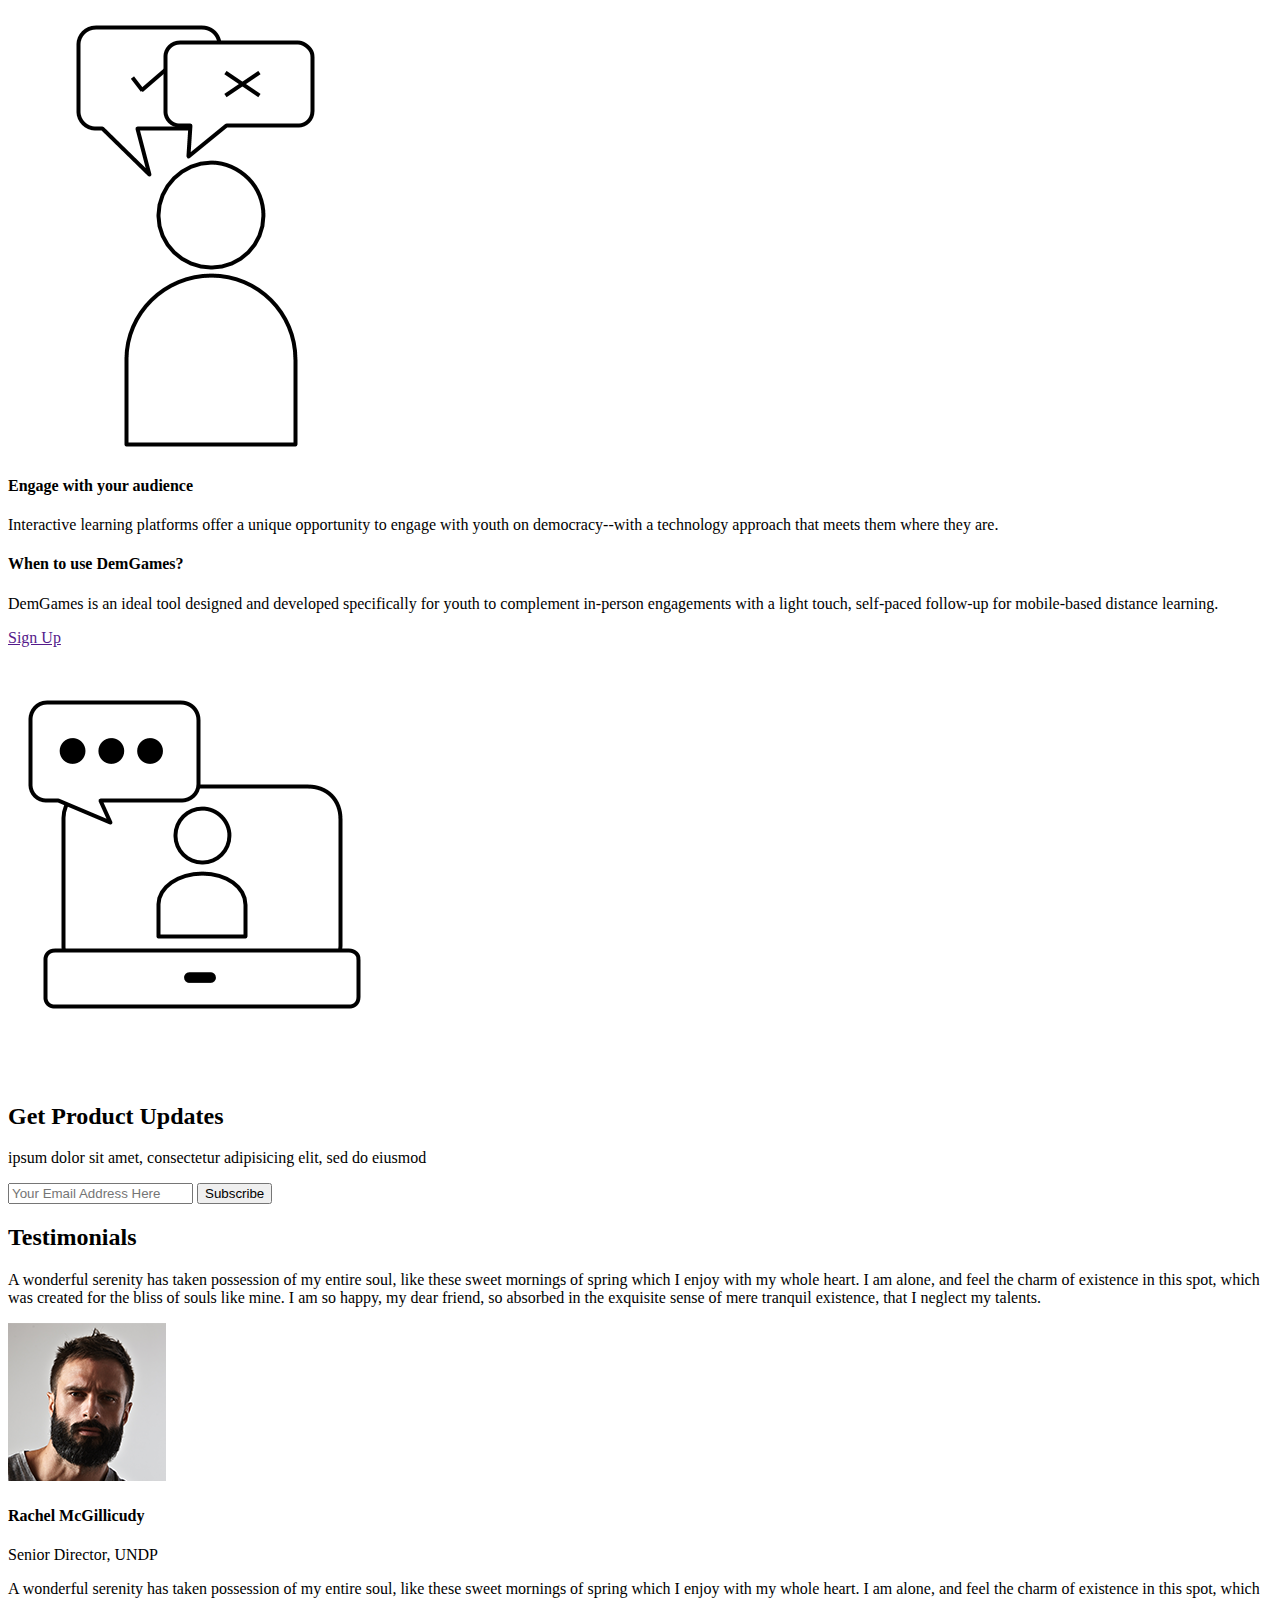
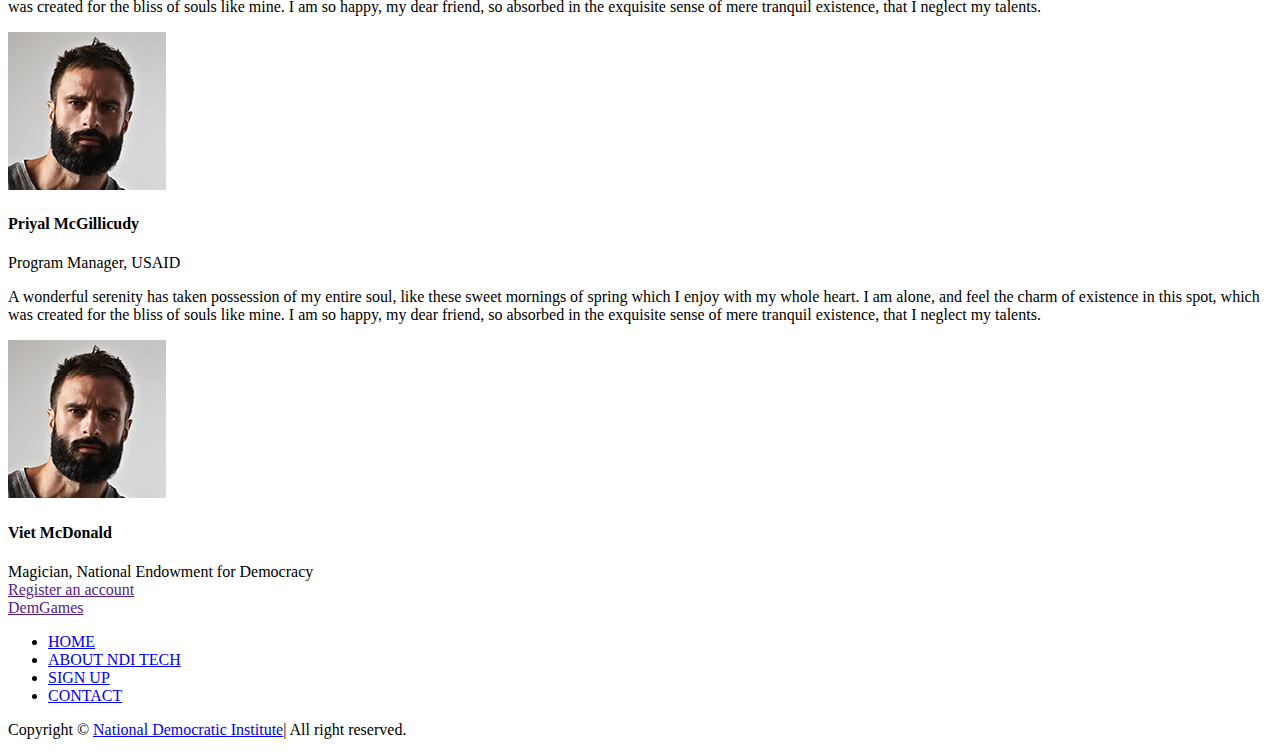
==== commit 1f9cccff: "style: added links and removed sections" ====
--- a/public/index.html
+++ b/public/index.html
@@ -1,7 +1,7 @@
 <!DOCTYPE html>
 <html class="no-js">
   <head>
-	<meta name="generator" content="Hugo 0.55.6" />
+	<meta name="generator" content="Hugo 0.54.0" />
     <meta charset="utf-8">
     <meta http-equiv="X-UA-Compatible" content="IE=edge">
     <title>DemGames by NDI - Product Landing Page</title>
@@ -140,7 +140,7 @@
           <div class="col-md-6">
             <div class="content mt-100">
               <h2 class="subheading">Built through a human-centered approach</h2>
-              <p>DemGames – offers partner organizations an opportunity to engage youth on civic and voter education issues through an interactive learning platform. Last April, as we began to think of the many ways a gaming platform could contribute to a youth debates program in Guatemala, we decided to run a three-day design sprint to develop a prototype we could begin to test. After piloting a first version of the game in Guatemala last summer, we have continued to iterate in order to develop a fun and engaging learning experience.</p>
+              <p>The Google Assistant powered debate trivia voice bot was a result of a human-centered approach to developing this game. By talking to our customers, we learned the value of inclusivity by delivering an extensible DemGames product available to all people, including those of us with low or no motor skills, and or low or no visibility.</p>
               <a class="btn btn-main" id="promo" href="https://assistant.google.com/services/a/uid/000000bd5dbcc7c5?hl=en" role="button" target="_blank">Try it here</a>
             </div>
           </div>
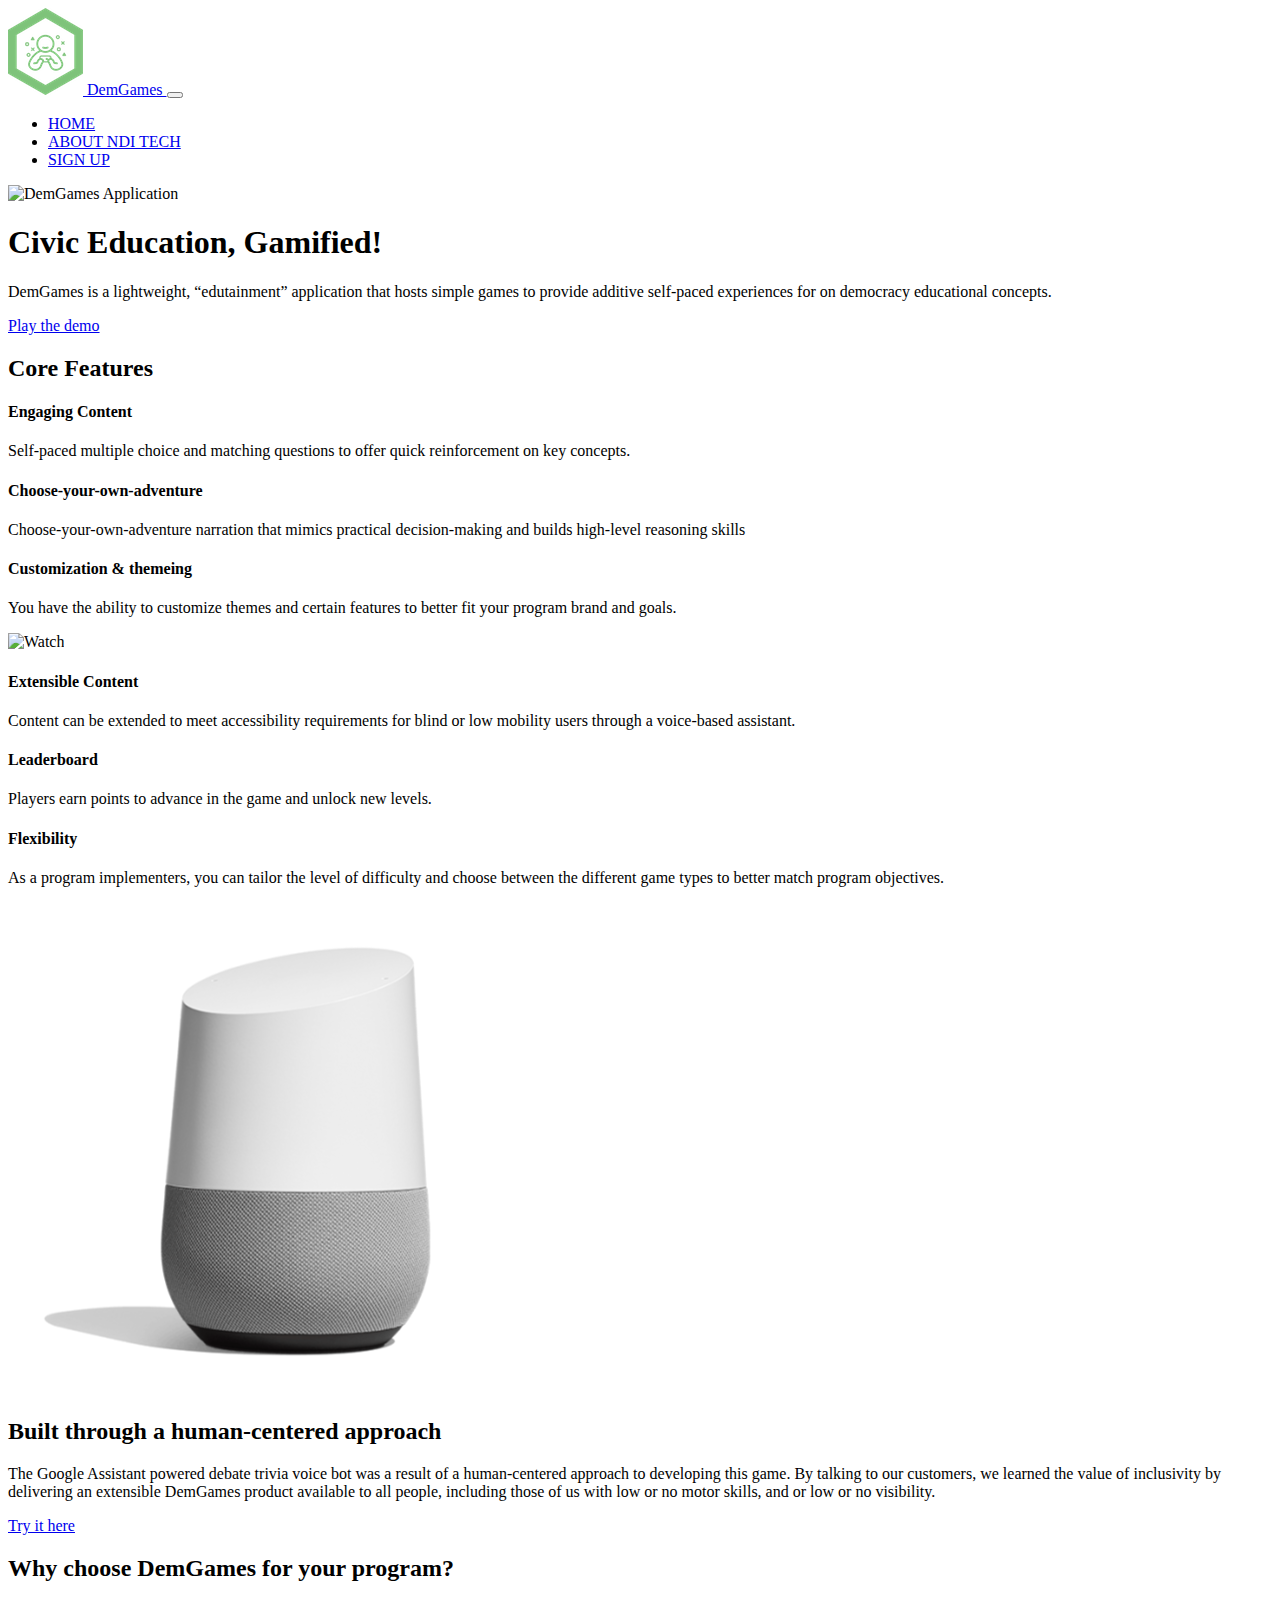
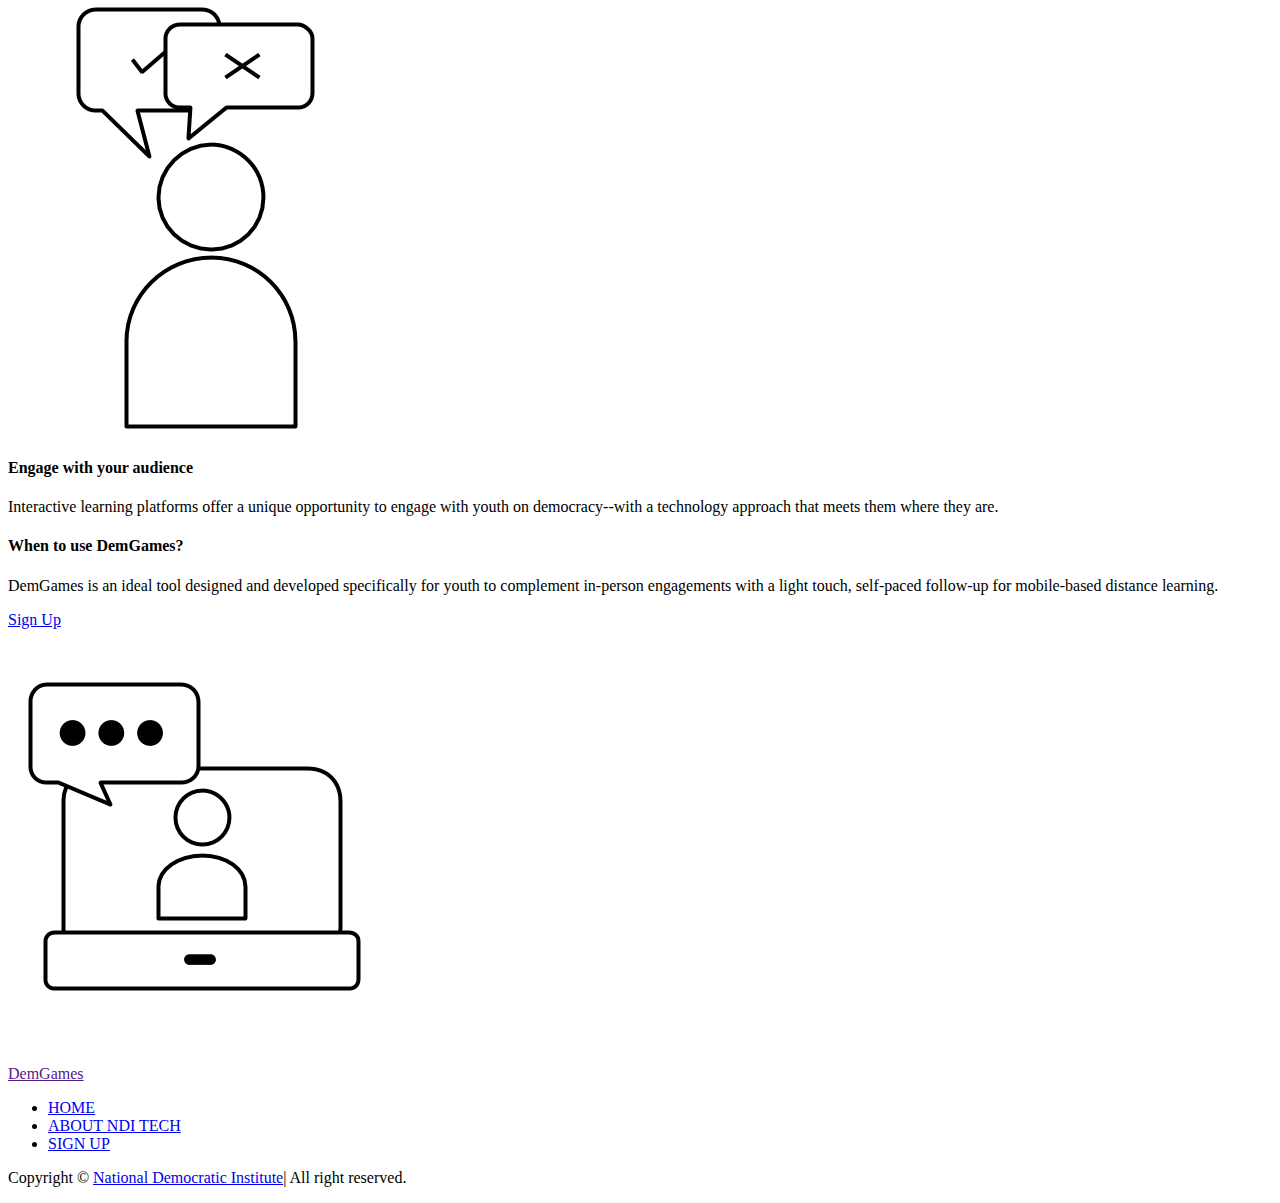
==== commit 41bbe3b2: "Style:pushing changes mades" ====
--- a/public/index.html
+++ b/public/index.html
@@ -1,13 +1,15 @@
 <!DOCTYPE html>
 <html class="no-js">
   <head>
-	<meta name="generator" content="Hugo 0.54.0" />
+	<meta name="generator" content="Hugo 0.55.6" />
     <meta charset="utf-8">
     <meta http-equiv="X-UA-Compatible" content="IE=edge">
     <title>DemGames by NDI - Product Landing Page</title>
     <meta name="viewport" content="width=device-width, initial-scale=1">
     <meta name="description" content="A civic engagement platform that hosts simple games for engagement at scale for civic organizing, political inclusion, and other democratic concepts. ">
     <meta name="DemGames by NDI" content="">
+
+    <script id="Cookiebot" src="https://consent.cookiebot.com/uc.js" data-cbid="cc0a54f7-5210-46aa-90a0-f33e0a1922f6" type="text/javascript" async></script>
 
 
         
@@ -54,10 +56,7 @@
               <a href="https://nditech.org/team">ABOUT NDI TECH</a>
             </li>
             <li class="active">
-              <a href="#link-to-form">SIGN UP</a>
-            </li>
-            <li class="active">
-              <a href="#contact">CONTACT</a>
+              <a href="https://forms.gle/5D6Y88wiq2XKQU7p6">SIGN UP</a>
             </li>
           </ul>
         </div>
@@ -175,7 +174,7 @@
               <div class="content mt-100">
                 <h4 class="subheading">When to use DemGames?</h4>
                 <p>DemGames is an ideal tool designed and developed specifically for youth to complement in-person engagements with a light touch, self-paced follow-up for mobile-based distance learning.</p>
-                <a href="" class="btn btn-main btn-main-sm">Sign Up</a>
+                <a href="https://forms.gle/5D6Y88wiq2XKQU7p6" class="btn btn-main btn-main-sm">Sign Up</a>
               </div>
             </div>
             <div class="col-md-6 text-center">
@@ -185,75 +184,7 @@
       </div>
     </section>
 
-    <section class="call-to-action section  bg-1" id="link-to-form ">
-      <div class="container">
-        <div class="row">
-          <div class="col-md-12 wow text-center">
-            <div class="block">
-              <h2 class="subheading">Get Product Updates</h2>
-              <p> ipsum dolor sit amet, consectetur adipisicing elit, sed do eiusmod</p>
-              <div class="col-lg-6 offset-lg-3">
-                <div class="input-group">
-                  <input type="text" class="form-control" placeholder="Your Email Address Here">
-                  <span class="input-group-btn">
-                    <button class="btn btn-default btn-main" type="button">Subscribe</button>
-                  </span>
-                </div>
-              </div>
-            </div>
-          </div>
-        </div>
-      </div>
-    </section>
-
-    <section class="testimonials section">
-      <div class="container">
-        <div class="row">
-          <div class="heading">
-            <h2>Testimonials</h2>
-          </div>
-          <div class="col-md-4 text-center">
-            <div class="testimonial-block">
-              <i class="tf-ion-quote"></i>
-              <p>A wonderful serenity has taken possession of my entire soul, like these sweet mornings of spring which I enjoy with my whole heart. I am alone, and feel the charm of existence in this spot, which was created for the bliss of souls like mine. I am so happy, my dear friend, so absorbed in the exquisite sense of mere tranquil existence, that I neglect my talents.</p>
-              <div class="author-details">
-                <img src="images/avater.png" alt="">
-                <h4>Rachel McGillicudy</h4>
-                <span>Senior Director, UNDP</span>
-              </div>
-            </div>
-          </div>
-          <div class="col-md-4 text-center">
-            <div class="testimonial-block">
-              <i class="tf-ion-quote"></i>
-              <p>A wonderful serenity has taken possession of my entire soul, like these sweet mornings of spring which I enjoy with my whole heart. I am alone, and feel the charm of existence in this spot, which was created for the bliss of souls like mine. I am so happy, my dear friend, so absorbed in the exquisite sense of mere tranquil existence, that I neglect my talents.</p>
-              <div class="author-details">
-                <img src="images/avater.png" alt="">
-                <h4>Priyal McGillicudy</h4>
-                <span>Program Manager, USAID</span>
-              </div>
-            </div>
-          </div>
-          <div class="col-md-4 text-center">
-            <div class="testimonial-block">
-              <i class="tf-ion-quote"></i>
-              <p>A wonderful serenity has taken possession of my entire soul, like these sweet mornings of spring which I enjoy with my whole heart. I am alone, and feel the charm of existence in this spot, which was created for the bliss of souls like mine. I am so happy, my dear friend, so absorbed in the exquisite sense of mere tranquil existence, that I neglect my talents.</p>
-              <div class="author-details">
-                <img src="images/avater.png" alt="">
-                <h4>Viet McDonald</h4>
-                <span>Magician, National Endowment for Democracy</span>
-              </div>
-            </div>
-          </div>
-        </div>
-        <div class="row mt-100">
-          <div class="col-md-12 text-center">
-            <a href="" class="btn btn-main">Register an account</a>
-          </div>
-        </div>
-      </div>
-    </section>
-    
+
 
     <footer>
       <div class="container text-center">
@@ -269,10 +200,7 @@
                   <a href="https://nditech.org/team">ABOUT NDI TECH</a>
                 </li>
                 <li class="">
-                  <a href="#link-to-form">SIGN UP</a>
-                </li>
-                <li class="">
-                  <a href="#contact">CONTACT</a>
+                  <a href="https://forms.gle/5D6Y88wiq2XKQU7p6">SIGN UP</a>
                 </li>
               </ul>
               <p class="copyright-text">Copyright &copy; <a href="http://www.ndi.org">National Democratic Institute</a>| All right reserved.</p>
@@ -280,6 +208,8 @@
           </div>
         </div>
       </div>
+
+      <script id="CookieDeclaration" src="https://consent.cookiebot.com/cc0a54f7-5210-46aa-90a0-f33e0a1922f6/cd.js" type="text/javascript" async></script>
     </footer>
 
     
